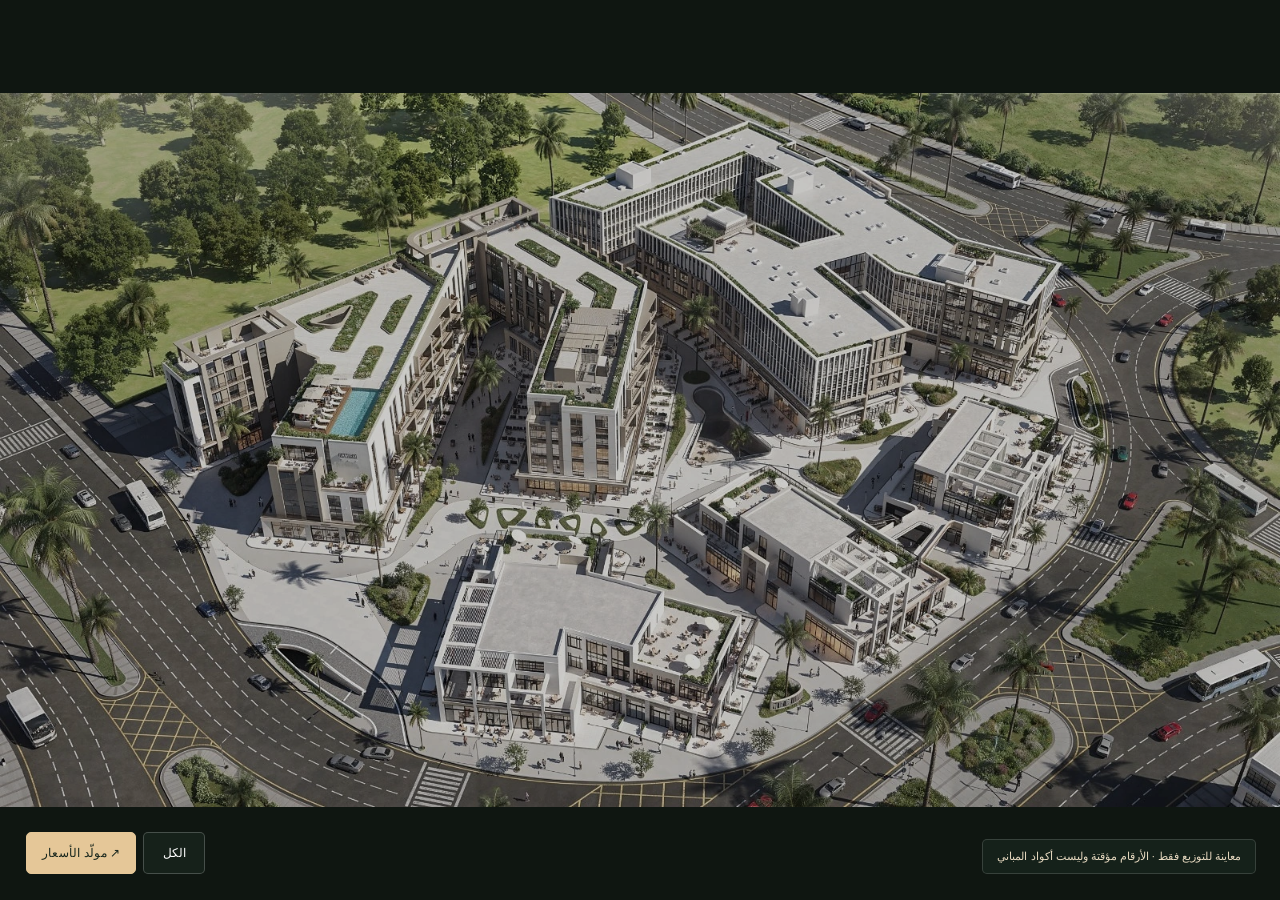
==== 1-masterplan-preview.html @ a73a1418 "Refactor rooftop pool interaction and animations" ====
<!doctype html><html data-outline-version="2" data-closeups-version="2" data-perspective-version="1" lang="ar" dir="rtl"><head><meta charset="utf-8"><meta name="viewport" content="width=device-width,initial-scale=1"><title>9NORTH | استكشف المشروع</title><link rel="stylesheet" href="2-fonts.css"><style>
*{box-sizing:border-box}body{margin:0;background:#191d19;color:#fff;font-family:'IBM Plex Sans Arabic',Tahoma,Arial,sans-serif}button,a{font:inherit}button{cursor:pointer}a{color:inherit;text-decoration:none}button:focus-visible,a:focus-visible{outline:3px solid #e5c798;outline-offset:4px}.top{height:48px;display:flex;align-items:center;justify-content:space-between;padding:0 22px;border-bottom:1px solid #ffffff20;background:#191d19}.brand{display:flex;align-items:center;gap:12px}.brand strong{font-family:Georgia,serif;font-size:20px;font-weight:400;letter-spacing:1.5px;direction:ltr}.brand small{color:#b8bcb0;font-size:9px;border-right:1px solid #ffffff30;padding-right:12px}.top a{border:1px solid #ffffff45;border-radius:4px;padding:7px 13px;font-size:11px}.layout{display:block;direction:ltr;height:100svh;min-height:560px}.scene{position:relative;overflow:hidden;display:flex;align-items:center;justify-content:center;background:#0f1611;min-width:0;height:100%}.viewport{width:100%;height:100%;overflow:auto;display:flex;align-items:center;scrollbar-width:thin}.canvas{position:relative;width:100%;flex-shrink:0;transition:width .25s}.canvas img{display:block;width:100%;height:auto;filter:brightness(.8) saturate(.8)}.canvas svg{position:absolute;inset:0;width:100%;height:100%;display:block;overflow:visible}.zone{vector-effect:non-scaling-stroke;stroke-linejoin:round}.zone{fill:#e5c79812;stroke:#ead4b0;stroke-width:1.5;cursor:pointer;transition:fill .3s ease,stroke .3s ease,filter .3s ease}.scene .canvas .zone:hover,.scene .canvas .zone.active{fill:#ffce7f3d;stroke:transparent;stroke-width:0;filter:drop-shadow(0 0 12px rgba(255,200,120,.95)) drop-shadow(0 0 32px rgba(255,180,90,.55))}.scene .canvas .zone:focus{fill:#ffce7f59;outline:none;stroke:#fff;stroke-width:2;filter:drop-shadow(0 0 12px rgba(255,200,120,.95))}@media(hover:none){.scene .canvas .zone:hover{fill:transparent;stroke:none;filter:none}.scene .canvas .zone:active{fill:#ffce7f59;stroke:transparent;filter:drop-shadow(0 0 12px rgba(255,200,120,.95)) drop-shadow(0 0 32px rgba(255,180,90,.55))}}.marker{position:absolute;transform:translate(-50%,-50%);width:31px;height:31px;border:1px solid #e1c296;border-radius:50%;background:#18221bee;color:#f6e4c8;box-shadow:0 4px 20px #0008;display:grid;place-items:center;font-family:Georgia,serif;font-size:17px;padding:0}.marker.active,.marker:hover{background:#e1c296;color:#17211a;transform:translate(-50%,-50%) scale(1.15)}.scene-top{position:absolute;top:22px;right:24px;direction:rtl;pointer-events:none;background:#18221ae6;padding:9px 14px;border:1px solid #ffffff25;border-radius:4px;font-size:11px;color:#efe2ca}.controls{position:absolute;bottom:26px;left:26px;display:flex;gap:7px;direction:ltr}.controls button{width:42px;height:42px;border:1px solid #ffffff35;background:#17231cec;color:#fff;border-radius:5px;font-size:20px}.controls button:last-child{width:62px;font-size:12px}.controls .quote-link{height:42px;display:inline-flex;align-items:center;padding:0 15px;border:1px solid #e5c798;background:#e5c798;color:#19271d;border-radius:5px;font-size:12px;letter-spacing:.2px}.scene-note{position:absolute;bottom:26px;right:24px;background:#17231ce6;border:1px solid #ffffff25;border-radius:5px;padding:10px 14px;font-size:11px;direction:rtl;color:#e7d9c0;max-width:55%}.side{direction:rtl;padding:34px 26px;overflow:auto;background:#f2ecdf;color:#27372b}.eyebrow{font-family:Georgia,serif;letter-spacing:2px;font-size:10px;color:#8b7655}.side h1{font-size:28px;font-weight:500;line-height:1.6;margin:10px 0 8px}.intro{font-size:13px;line-height:1.95;color:#61705f;margin:0 0 23px}.grid{display:grid;grid-template-columns:repeat(9,1fr);gap:4px;direction:ltr}.grid button{padding:8px 0;background:transparent;border:1px solid #c6c7b9;color:#4d5e4f;border-radius:3px;font-size:13px}.grid button.active{background:#293c2c;color:#fff;border-color:#293c2c}.detail{margin-top:23px;padding-top:22px;border-top:1px solid #cbd0c1}.detail h2{font-size:21px;font-weight:500;margin:0 0 12px}.badge{display:inline-flex;align-items:center;gap:7px;font-size:11px;color:#756044;padding:6px 9px;background:#e5dccb;border-radius:3px}.badge:before{content:'';width:6px;height:6px;border-radius:50%;background:#9a8668}.detail p{font-size:13px;color:#63715f;line-height:2;margin:16px 0}.empty{padding:18px 14px;border:1px dashed #b3b9a8;border-radius:4px;font-size:12px;line-height:1.9;color:#65745f}.return{display:block;text-align:center;background:#293c2c;color:#fff;padding:13px 12px;font-size:12px;border-radius:4px;margin-top:20px}.legend{border-top:1px solid #cbd0c1;margin-top:27px;padding-top:19px;font-size:10px;line-height:2;color:#78816f}.legend strong{display:block;color:#465542;font-weight:500;font-size:11px;margin-bottom:6px}.legend-row{display:flex;flex-wrap:wrap;gap:12px}.dot{width:6px;height:6px;border-radius:50%;display:inline-block;margin-left:4px}.green{background:#6a9975}.amber{background:#bc995b}.red{background:#b77565}.disclaimer{margin-top:13px;font-size:10px;color:#7b806f;line-height:1.9}.fade{animation:fade .25s ease}@keyframes fade{from{opacity:.4}to{opacity:1}}@media(min-width:1600px){.layout{grid-template-columns:minmax(0,1fr) 390px}.side{padding:40px}}@media(max-width:850px){.top{height:44px;padding:0 14px}.brand strong{font-size:17px}.brand small{display:none}.top a{font-size:10px;padding:6px 10px}.layout{height:100svh;min-height:0;display:block}.scene{height:100%;min-height:0}.side{padding:25px 22px}.side h1{font-size:24px}.intro{margin-bottom:17px}.scene-top{top:13px;right:13px;font-size:10px;padding:6px 9px}.scene-note{bottom:14px;right:13px;max-width:55%;font-size:9px;padding:7px 10px}.controls{bottom:14px;left:13px;gap:4px}.controls button{width:33px;height:35px;font-size:18px}.controls button:last-child{width:45px;font-size:10px}.controls .quote-link{height:35px;padding:0 11px;font-size:10px}.marker{width:24px;height:24px;font-size:14px}.zone{stroke-width:1.2}.grid{max-width:450px}.detail{margin-top:19px;padding-top:18px}.legend{margin-top:22px}}@media(prefers-reduced-motion:reduce){*{animation:none!important;transition:none!important}}
[hidden]{display:none!important}.canvas.is-closeup{transition:none}.canvas .closeup-image{filter:none;min-height:180px}.canvas.is-closeup svg,.canvas.is-closeup .marker,.canvas.is-closeup .master-image{display:none}.back-plan{position:absolute;top:22px;left:24px;padding:10px 15px;background:#f2ecdf;color:#27372b;border:1px solid #e1c296;border-radius:5px;font-size:12px;box-shadow:0 4px 20px #0004;z-index:2}.scene-top{max-width:48%}.scene-note{pointer-events:none}.canvas.is-loading .closeup-image{opacity:.25}.scene.is-closeup .scene-note{max-width:53%}@media(max-width:850px){.back-plan{top:13px;left:13px;font-size:10px;padding:8px 10px}.scene-top{max-width:45%}.canvas .closeup-image{min-height:0}}
.veil{position:absolute;inset:0;background:#0f1611;opacity:0;pointer-events:none;z-index:1}
.zone-tip{position:absolute;z-index:6;pointer-events:none;background:#17231ce6;border:1px solid #e5c79866;color:#f6e4c8;padding:7px 12px;border-radius:4px;font-size:12px;direction:ltr;letter-spacing:.4px;transform:translate(-50%,-135%);white-space:nowrap;font-family:Georgia,serif;box-shadow:0 4px 18px #0006}
.scene.is-flying .viewport{overflow:hidden}.scene.is-flying .canvas{transition:none;will-change:transform}.scene.is-flying .closeup-image{will-change:transform,opacity}.scene.is-flying .closeup-actions{visibility:hidden}
.scene.is-flying .controls,.scene.is-flying .back-plan{pointer-events:none;opacity:.55}

/* Keep hit areas interactive while leaving the aerial unobstructed. */
.canvas .marker{display:none}
.canvas .zone,.canvas .zone:hover,.canvas .zone.active,.canvas .zone:focus{fill:transparent;stroke:none;outline:none;pointer-events:all}
/* Building entrances: lazy video and inline playback. */
.entrance-button{position:absolute;bottom:27px;left:50%;transform:translateX(-50%);z-index:3;min-height:46px;padding:11px 28px;border:1px solid #e5c798;border-radius:5px;background:#e5c798;color:#19271d;font-family:Georgia,serif;font-size:17px;letter-spacing:.6px;box-shadow:0 5px 24px #0006}.entrance-button:hover{background:#f2dfbf}.entrance-player{position:absolute;inset:0;z-index:3;display:grid;place-items:center;background:#0f1611}.entrance-player video{display:block;width:100%;height:100%;object-fit:contain}.scene.is-playing .back-plan{z-index:5}.scene.is-playing .scene-top{z-index:4}.scene.is-playing .controls,.scene.is-playing .scene-note{display:none}@media(max-width:850px){.entrance-button{bottom:62px;padding:10px 25px;min-height:44px;font-size:16px}.scene.is-playing .scene-top{display:none}}
/* Full-view first-person walk: no blur, no player frame. */
.entrance-player{position:fixed;inset:0;z-index:100;background:#0f1611;overflow:hidden;display:block;isolation:isolate}.entrance-player video{position:absolute;inset:0;width:100%;height:100%;object-fit:cover;object-position:50% 54%;opacity:0;z-index:1}.walk-image{position:absolute;max-width:none;transform-origin:0 0;z-index:2;will-change:transform;filter:none}.walk-caption{position:absolute;bottom:max(32px,env(safe-area-inset-bottom));left:50%;transform:translateX(-50%);z-index:4;padding:10px 18px;border:1px solid #e5c79855;border-radius:30px;color:#f5ead6;background:#17231cb8;font-size:12px;direction:rtl;pointer-events:none}.walk-exit{position:absolute;top:max(20px,env(safe-area-inset-top));left:20px;z-index:5;background:#f2ecdfed;color:#27372b;border:1px solid #e1c296;border-radius:5px;padding:10px 15px;font-size:12px;min-height:44px}.walk-play{position:absolute;left:50%;top:50%;transform:translate(-50%,-50%);z-index:5;border:1px solid #e5c798;border-radius:6px;background:#e5c798;color:#19271d;padding:15px 25px}.scene.is-playing .back-plan{visibility:hidden}body.is-walking{overflow:hidden}@media(max-width:850px){.walk-exit{left:13px;top:max(13px,env(safe-area-inset-top));font-size:11px}.entrance-player video{object-position:50% 54%}.walk-caption{font-size:11px;white-space:nowrap}}
.scene.is-plaza .canvas{height:100%;transition:none}.scene.is-plaza .closeup-image{width:100%;height:100%;object-fit:contain;object-position:center}.scene.is-plaza .controls,.scene.is-plaza .scene-note{display:none}
/* Inventory button + paper overlay */
.inv-hover{position:absolute;z-index:6;transform:translate(-50%,0);padding:8px 18px;border:1px solid #e5c798;border-radius:5px;background:#e5c798;color:#19271d;font-family:Georgia,serif;font-size:15px;letter-spacing:.5px;box-shadow:0 5px 22px #0008;direction:ltr;white-space:nowrap}
.inv-hover:hover{background:#f2dfbf}
.closeup-actions{position:absolute;bottom:27px;left:50%;transform:translateX(-50%);z-index:3;display:flex;gap:10px;direction:ltr}
.closeup-actions .entrance-button{position:static;transform:none}
.inv-closeup{min-height:46px;padding:11px 24px;border:1px solid #e5c798;border-radius:5px;background:#17231ce6;color:#f6e4c8;font-family:Georgia,serif;font-size:17px;letter-spacing:.6px;box-shadow:0 5px 24px #0006}
.inv-closeup:hover{background:#22301f}
.scene.is-playing .closeup-actions{display:none}
/* Flat letterhead, palette drawn from the masterplan's stone, landscape and pool. */
.paper-veil{position:fixed;inset:0;z-index:120;background:#18201bcc;display:grid;place-items:center;padding:24px;overflow:auto;overscroll-behavior:contain}
.paper{position:relative;width:min(660px,100%);min-height:min(870px,calc(100svh - 48px));max-height:calc(100svh - 48px);overflow:auto;display:flex;flex-direction:column;background:#fafaf6;color:#30392f;border:1px solid #d9dcd1;border-radius:0;box-shadow:0 14px 50px #0006;padding:46px 44px 26px;direction:rtl;transform:none}
.paper-letterhead{display:flex;justify-content:space-between;align-items:center;gap:20px;padding-bottom:22px;border-bottom:1px solid #c8cec0;position:relative;margin-bottom:30px}
.paper-letterhead:after{content:'';position:absolute;bottom:-2px;right:0;width:32%;height:4px;background:#566648;border-left:24px solid #76a5a4}
.paper-brand{direction:ltr;font-family:Georgia,serif;font-size:34px;letter-spacing:2px;line-height:1.1;color:#3c4b35}
.paper-brand small{display:block;font-family:Arial,sans-serif;font-size:9px;letter-spacing:3.5px;margin-top:9px;color:#717c69}
.paper-eyebrow{font-size:11px;color:#697461;line-height:1.9}
.paper-eyebrow span{display:block;font-family:Arial,sans-serif;letter-spacing:1.7px;font-size:8px;direction:ltr;text-align:right;color:#7b8572}
.paper-heading{margin-bottom:22px}
.paper h2{font-size:26px;font-weight:500;color:#34452e;margin:0 0 4px;line-height:1.5}
.paper-sub{font-size:13px;color:#78806f;margin:0;line-height:1.8}
.paper table{width:100%;border-collapse:collapse;table-layout:fixed;font-size:13px}
.paper th{background:#4b5c40;color:#fff;font-weight:500;padding:12px 4px;font-size:12px;border-inline-end:1px solid #ffffff24}
.paper th:first-child{width:23%}.paper th:nth-child(3){width:24%}
.paper td{padding:12px 5px;border-bottom:1px solid #dfe3d7;color:#4a5543;text-align:center}
.paper-empty{position:relative;flex:1;min-height:260px;text-align:center;color:#7a8372;display:flex;flex-direction:column;align-items:center;justify-content:center;gap:8px;background:repeating-linear-gradient(to bottom,transparent 0,transparent 47px,#e7eade 47px,#e7eade 48px);border-bottom:1px solid #d6dccd;margin-bottom:36px}
.paper-empty span,.paper-empty small{background:#fafaf6;padding:2px 14px}.paper-empty span{font-size:14px;color:#68775e}.paper-empty small{font-size:12px;line-height:1.8}
.paper-footer{margin-top:auto;display:flex;align-items:center;justify-content:space-between;gap:16px;padding-top:15px;border-top:1px solid #c8cec0;position:relative;color:#7a8471;font-size:10px}
.paper-footer:before{content:'';position:absolute;top:-2px;left:0;width:26%;height:3px;background:#566648}
.paper-footer span:last-child{font-family:Arial,sans-serif;letter-spacing:2px;font-size:8px;direction:ltr}
.paper-close{position:absolute;top:8px;left:8px;width:36px;height:36px;border:0;background:transparent;color:#4b5c40;font-size:16px;z-index:2;border-radius:0}
.paper-close:hover{background:#e8ecdf}.paper-close:focus-visible{outline-color:#566648;outline-offset:-3px}
@media(max-width:850px){.closeup-actions{bottom:62px}.inv-closeup{padding:10px 20px;min-height:44px;font-size:16px}.inv-hover{font-size:13px;padding:7px 14px}}
@media(max-width:600px){.paper-veil{padding:16px}.paper{padding:48px 20px 22px;min-height:min(720px,calc(100svh - 32px));max-height:calc(100svh - 32px)}.paper-letterhead{margin-bottom:26px;padding-bottom:20px;gap:12px}.paper-brand{font-size:28px}.paper-brand small{font-size:8px;letter-spacing:2.5px}.paper-eyebrow{font-size:10px}.paper h2{font-size:24px}.paper-sub{font-size:12px}.paper-heading{margin-bottom:20px}.paper th{padding:11px 3px;font-size:10px;line-height:1.6}.paper-empty{min-height:230px;margin-bottom:28px}.paper-footer{font-size:9px}.paper-footer span:last-child{font-size:7px;letter-spacing:1.3px}}
@media(max-height:600px){.paper-veil{place-items:start center}.paper{min-height:640px;max-height:none}}

.fp-btn{position:absolute;z-index:4;transform:translate(-50%,-50%);display:flex;align-items:center;gap:6px;min-height:30px;padding:5px 12px;border:1px solid #e5c798;border-radius:999px;background:#17231cdd;color:#f6e4c8;font-size:12px;line-height:1;box-shadow:0 3px 14px #0007;white-space:nowrap}
.fp-btn:hover{background:#26382b}.canvas.is-closeup .fp-btn,.scene.is-flying .fp-btn{display:none}.fp-btn svg{width:15px;height:15px}
.plan-veil{position:absolute;inset:0;z-index:7;background:#0f1611;opacity:0}
.plan-card{position:absolute;z-index:8;background:#ece6da;border:1px solid #e5c798;box-shadow:0 10px 40px #0007;overflow:hidden;opacity:0}
.plan-card img{display:block;width:100%;height:100%;object-fit:contain}
.plan-close{position:absolute;top:13px;left:13px;z-index:9;padding:9px 13px;background:#f2ecdf;color:#27372b;border:1px solid #e1c296;border-radius:5px;font-size:12px;box-shadow:0 4px 20px #0004;cursor:pointer}
@media(max-width:850px){.fp-btn span{display:none}.fp-btn{width:30px;height:30px;min-height:0;padding:0;justify-content:center;border-radius:50%}}

/* Building side menu (desktop hover): fixed beside the building, same order every time */
#fpBtn8{display:none!important}@media(hover:hover){#invHover{visibility:hidden;pointer-events:none}#fpBtn8{display:none}.zone-tip{display:none!important}}
.bmenu{position:absolute;z-index:6;display:flex;flex-direction:column;gap:3px;padding:6px;min-width:138px;background:#17231cf2;border:1px solid #e5c798aa;border-radius:6px;box-shadow:0 6px 26px #000a;direction:ltr;font-family:Georgia,serif}
.bmenu:before{content:'';position:absolute;top:-8px;bottom:-8px;left:-16px;right:-16px;z-index:-1}
.bmenu button{display:block;width:100%;text-align:left;padding:8px 12px;border:0;border-radius:4px;background:transparent;color:#f6e4c8;font:inherit;font-size:14px;letter-spacing:.4px;white-space:nowrap}
.bmenu button:hover,.bmenu button:focus-visible{background:#e5c798;color:#19271d}
.bmenu .bm-use{font-size:11px;letter-spacing:1px;text-transform:uppercase;color:#e5c798;border-bottom:1px solid #e5c79855;border-radius:4px 4px 0 0;margin-bottom:2px}
.bmenu .bm-fp[aria-disabled=true]{opacity:.55}
.bmenu .bm-note{padding:2px 12px 4px;font:11px/1.5 'IBM Plex Sans Arabic',Tahoma,sans-serif;color:#cdbb9b;direction:rtl;text-align:right;white-space:nowrap}

.fm-sheet{position:fixed!important;left:50%!important;top:auto!important;bottom:140px;transform:translateX(-50%);z-index:30;min-width:210px;max-height:62vh;overflow:auto;direction:ltr}
.fm-sheet button{min-height:44px;font-size:16px}
@media(max-width:850px){.closeup-actions{gap:6px;flex-wrap:wrap;justify-content:center;width:calc(100% - 16px)}.closeup-actions .inv-closeup{padding:10px 14px}.closeup-actions .entrance-button{padding:10px 14px;font-size:16px}}

.pool-hot{position:absolute;z-index:3;left:27.7%;top:44.2%;width:6.2%;height:8.5%;transform:translate(-50%,-50%) rotate(-24deg);border:2px solid transparent;border-radius:50%;background:transparent;padding:0;cursor:pointer;transition:background .25s,border-color .25s,box-shadow .25s}
.pool-hot:hover,.pool-hot:focus-visible{background:#e5c79833;border-color:#e5c798cc;box-shadow:0 0 24px #e5c79877}
.canvas.is-closeup .pool-hot,.scene.is-flying .pool-hot{display:none}
.pool-veil{position:absolute;inset:0;z-index:9;background:#0f1611;opacity:0;overflow:hidden}
.pool-img{position:absolute;inset:0;width:100%;height:100%;object-fit:contain;opacity:0;will-change:transform,opacity}
.pool-back{position:absolute;top:13px;left:13px;z-index:10;padding:9px 13px;background:#f2ecdf;color:#27372b;border:1px solid #e1c296;border-radius:5px;font-size:12px;box-shadow:0 4px 20px #0004;cursor:pointer}
@media(max-width:850px){.pool-hot{width:9%;height:12%}}
</style></head><body><main class="layout"><section class="scene" aria-label="الماستر بلان التفاعلي"><div class="viewport" id="viewport"><div class="canvas" id="canvas"><img class="master-image" src="9-clarity-3-masterplan-render.webp" alt="رندر جوي لمشروع 9NORTH من نجدار"><img class="closeup-image" id="closeupImage" alt="" decoding="async" hidden><svg viewBox="0 0 1435 801" aria-label="مناطق مبدئية لتأكيد توزيع المباني"><polygon tabindex="0" role="button" aria-label="منطقة مبدئية 1" data-zone="1" class="zone" points="184,300 194,291 194,277 270,255 295,245 329,263 330,284 311,292 308,374 288,394 231,421 215,419 206,402 200,352"><title>منطقة 1 - ترقيم مبدئي</title></polygon><polygon tabindex="0" role="button" aria-label="منطقة مبدئية 2" data-zone="2" class="zone" points="296,245 455,181 454,164 474,146 572,116 602,136 600,145 535,167 529,193 524,249 511,302 491,349 472,398 451,463 434,507 302,497 301,457 303,416 310,389 331,322 329,283 330,263"><title>منطقة 2 - ترقيم مبدئي</title></polygon><polygon tabindex="0" role="button" aria-label="منطقة مبدئية 3" data-zone="3" class="zone" points="537,161 586,144 721,210 726,218 716,300 719,354 712,431 699,452 581,441 579,425 590,335 612,279 627,223 585,202 552,186 537,179"><title>منطقة 3 - ترقيم مبدئي</title></polygon><polygon tabindex="0" role="button" aria-label="منطقة مبدئية 4" data-zone="4" class="zone" points="617,115 838,31 891,50 893,87 855,98 850,124 838,130 835,88 682,149 683,186 619,158"><title>منطقة 4 - ترقيم مبدئي</title></polygon><polygon tabindex="0" role="button" aria-label="منطقة مبدئية 5" data-zone="5" class="zone" points="850,94 897,76 963,112 1069,169 1088,171 1187,192 1185,217 1172,251 1165,298 1141,333 1052,302 1047,273 1003,261 985,226 919,204 942,160 892,136 852,115"><title>منطقة 5 - ترقيم مبدئي</title></polygon><polygon tabindex="0" role="button" aria-label="منطقة مبدئية 6" data-zone="6" class="zone" points="714,149 793,121 838,137 846,157 882,170 916,158 942,160 919,193 975,236 1017,262 1021,279 1012,301 1010,350 997,368 924,388 895,377 895,357 854,326 809,291 767,260 735,239 717,223"><title>منطقة 6 - ترقيم مبدئي</title></polygon><polygon tabindex="0" role="button" aria-label="منطقة مبدئية 7" data-zone="7" class="zone" points="1074,341 1184,370 1187,394 1171,453 1162,475 1141,519 1066,500 1040,489 1038,479 991,466 992,440 1022,393"><title>منطقة 7 - ترقيم مبدئي</title></polygon><polygon tabindex="0" role="button" aria-label="منطقة مبدئية 8" data-zone="8" class="zone" points="754,469 854,422 959,478 972,495 1062,550 1065,577 1049,603 978,644 950,637 904,615 902,599 851,571 831,568 791,540 790,526 755,509"><title>منطقة 8 - ترقيم مبدئي</title></polygon><polygon tabindex="0" role="button" aria-label="منطقة مبدئية 9" data-zone="9" class="zone" points="524,503 556,489 580,491 600,500 653,502 676,516 674,539 741,556 744,574 834,584 842,596 813,699 799,725 752,716 645,685 642,714 556,714 493,701 486,677 489,639 501,577"><title>منطقة 9 - ترقيم مبدئي</title></polygon><polygon tabindex="0" role="button" aria-label="الساحة المنخفضة" data-zone="10" class="zone plaza-zone" points="783,331 796,330 809,335 817,345 817,357 823,370 839,384 857,399 859,405 847,410 828,415 809,418 787,413 774,406 778,394 785,379 787,368 786,360 780,352 776,343 778,336"></polygon></svg><button class="marker" style="left:17.56098%;top:41.57303%" data-zone="1" aria-label="افتح المنطقة المبدئية 1">1</button><button class="marker" style="left:29.40767%;top:35.33084%" data-zone="2" aria-label="افتح المنطقة المبدئية 2">2</button><button class="marker" style="left:46.06272%;top:37.95256%" data-zone="3" aria-label="افتح المنطقة المبدئية 3">3</button><button class="marker" style="left:51.63763%;top:13.10861%" data-zone="4" aria-label="افتح المنطقة المبدئية 4">4</button><button class="marker" style="left:75.19164%;top:28.83895%" data-zone="5" aria-label="افتح المنطقة المبدئية 5">5</button><button class="marker" style="left:62.57840%;top:33.70787%" data-zone="6" aria-label="افتح المنطقة المبدئية 6">6</button><button class="marker" style="left:76.58537%;top:52.55930%" data-zone="7" aria-label="افتح المنطقة المبدئية 7">7</button><button class="marker" style="left:62.99652%;top:65.91760%" data-zone="8" aria-label="افتح المنطقة المبدئية 8">8</button><button class="marker" style="left:43.97213%;top:76.02996%" data-zone="9" aria-label="افتح المنطقة المبدئية 9">9</button></div></div><div class="closeup-actions" id="closeupActions"><button class="inv-closeup" id="invCloseup" hidden>Inventory</button><button class="inv-closeup" id="fpCloseup" hidden>Floor Plan</button><button class="entrance-button" id="entranceButton" aria-label="Entrance - ادخل مبنى 6" hidden>Entrance ↗</button></div><div class="entrance-player" id="entrancePlayer" hidden><img class="walk-image" id="walkImage" alt=""><div class="walk-caption" id="walkCaption" role="status"></div><button class="walk-exit" id="walkExit">رجوع للماستر بلان ←</button><button class="walk-play" id="walkPlay" hidden>متابعة الدخول ▶</button><video id="entranceVideo" playsinline webkit-playsinline preload="none" aria-label="جولة داخل مبنى 6"></video></div><div class="veil" id="veil"></div><div class="zone-tip" id="zoneTip" hidden></div><button class="back-plan" id="backPlan" hidden>رجوع للماستر بلان ←</button><div class="controls"><a class="quote-link" href="./?v=5">مولّد الأسعار ↗</a><button id="reset" aria-label="عرض كامل المخطط">الكل</button></div><div class="scene-note" id="sceneNote" role="status">معاينة للتوزيع فقط · الأرقام مؤقتة وليست أكواد المباني</div><button class="inv-hover" id="invHover" hidden>Inventory</button></section></main><div class="paper-veil" id="paperVeil" hidden>
<div class="paper" role="dialog" aria-modal="true" aria-label="Inventory - وحدات المبنى">
<button class="paper-close" id="paperClose" aria-label="اقفل">✕</button>
<header class="paper-letterhead"><div class="paper-eyebrow">قائمة الوحدات المتاحة<span>BUILDING INVENTORY</span></div><div class="paper-brand">9NORTH<small>PROJECT INVENTORY</small></div></header>
<div class="paper-heading"><h2 id="paperTitle">مبنى</h2><p class="paper-sub" id="paperSub"></p></div>
<table><thead><tr><th>كود الوحدة</th><th>النوع</th><th>المساحة (م²)</th><th>الدور</th><th>الحالة</th></tr></thead><tbody id="paperRows"></tbody></table>
<div class="paper-empty"><span>مساحة قائمة الوحدات</span><small>سيتم إضافة بيانات الوحدات لاحقًا</small></div>
<footer class="paper-footer"><span>9NORTH · قائمة خاصة بالمبنى</span><span>AVAILABLE UNITS</span></footer>
</div>
</div>
<script>
let zoom=1,selectedZone=null,flying=false;
const canvas=document.getElementById('canvas'), closeup=document.getElementById('closeupImage'), backPlan=document.getElementById('backPlan'), scene=document.querySelector('.scene'), note=document.getElementById('sceneNote'), veil=document.getElementById('veil'), viewport=document.getElementById('viewport');
const entranceButton=document.getElementById('entranceButton'), entrancePlayer=document.getElementById('entrancePlayer'), entranceVideo=document.getElementById('entranceVideo');
const walkImage=document.getElementById('walkImage'),walkCaption=document.getElementById('walkCaption'),walkPlay=document.getElementById('walkPlay');
let entranceRun=0,walkAnimation=null,walkDone=false,videoReady=false,videoRevealed=false;
const SHARED_ENTRANCE='5-building-1-2-3-entrance.mp4';
const ENTRANCES={1:{src:SHARED_ENTRANCE,x:.38,y:.82},2:{src:SHARED_ENTRANCE,x:.38,y:.82},3:{src:SHARED_ENTRANCE,x:.65,y:.81},5:{src:'1-1-19-building-5-entrance.mp4',x:.58,y:.78},6:{src:'1-18-building-6-entrance.mp4',x:.53,y:.81},8:{src:'3-building-8-entrance.mp4',x:.38,y:.81},9:{src:'4-building-9-entrance.mp4',x:.44,y:.81}};
function syncEntrance(){entranceButton.setAttribute('aria-label','Entrance - ادخل مبنى '+selectedZone);entranceButton.hidden=!(ENTRANCES[selectedZone]&&!flying&&!canvas.classList.contains('is-loading')&&!scene.classList.contains('is-playing'))}
function stopEntrance(){entranceRun++;walkDone=false;videoReady=false;videoRevealed=false;if(walkAnimation){walkAnimation.cancel();walkAnimation=null}entrancePlayer.getAnimations({subtree:true}).forEach(a=>a.cancel());entranceVideo.pause();entranceVideo.onplaying=null;entrancePlayer.hidden=true;walkImage.hidden=false;walkPlay.hidden=true;walkCaption.hidden=false;entranceVideo.style.opacity='0';scene.classList.remove('is-playing');document.body.classList.remove('is-walking');entranceButton.hidden=true;if(entranceVideo.hasAttribute('src')){entranceVideo.removeAttribute('src');entranceVideo.load()}}
async function revealEntrance(run){
 if(run!==entranceRun||!walkDone||!videoReady||videoRevealed)return;
 videoRevealed=true;walkCaption.hidden=true;walkPlay.hidden=true;
 try{entranceVideo.currentTime=0}catch(e){}
 entranceVideo.style.opacity='1';
 const fade=walkImage.animate([{opacity:1},{opacity:0}],{duration:reducedMotion()?0:340,easing:'ease-out',fill:'forwards'});
 const appear=entranceVideo.animate([{transform:'scale(1.06)'},{transform:'scale(1)'}],{duration:reducedMotion()?0:750,easing:'cubic-bezier(.16,.84,.3,1)',fill:'backwards'});
 try{await entranceVideo.play()}catch(e){if(run===entranceRun){walkPlay.hidden=false;walkCaption.hidden=false;walkCaption.textContent='اضغط للمتابعة إلى المدخل';}}
 try{await fade.finished}catch(e){}
 if(run!==entranceRun)return;
 walkImage.hidden=true;fade.cancel();appear.finished.then(()=>appear.cancel()).catch(()=>{});
}
entranceButton.addEventListener('click',async()=>{
 const entrance=ENTRANCES[selectedZone];
 if(!entrance||flying||scene.classList.contains('is-playing'))return;
 entranceVideo.setAttribute('aria-label','جولة داخل مبنى '+selectedZone);
 setZoom(fitZoom());centerView();
 const rect=closeup.getBoundingClientRect(),W=window.innerWidth,H=window.innerHeight,run=++entranceRun;
 walkDone=false;videoReady=false;videoRevealed=false;walkImage.hidden=false;walkPlay.hidden=true;walkCaption.hidden=true;
 walkImage.src=closeup.currentSrc||closeup.src;
 walkImage.style.width=rect.width+'px';walkImage.style.height=rect.height+'px';walkImage.style.left='0';walkImage.style.top='0';
 entranceButton.hidden=true;entrancePlayer.hidden=false;scene.classList.add('is-playing');document.body.classList.add('is-walking');
 // Fast punch-in toward the entrance: one short ease-out zoom, no fake walk.
 const s=Math.max(Math.max(W/rect.width,H/rect.height)*2.05,H*.5/(rect.height*.19)),targetX=W*.5-rect.width*entrance.x*s,targetY=H*.54-rect.height*entrance.y*s;
 walkAnimation=walkImage.animate([
  {transform:`translate(${rect.left}px,${rect.top}px) scale(1)`,offset:0},
  {transform:`translate(${rect.left+(targetX-rect.left)*.62}px,${rect.top+(targetY-rect.top)*.62}px) scale(${1+(s-1)*.62})`,offset:.62},
  {transform:`translate(${targetX}px,${targetY}px) scale(${s})`,offset:1}
 ],{duration:reducedMotion()?0:520,easing:'cubic-bezier(.25,.7,.25,1)',fill:'forwards'});
 // Play within the tap gesture to keep mobile playback permission, hold the first frame, then crossfade at the zoom's peak.
 entranceVideo.onplaying=()=>{if(run!==entranceRun)return;if(!videoRevealed){entranceVideo.pause();videoReady=true;revealEntrance(run)}};
 if(entranceVideo.getAttribute('src')!==entrance.src){entranceVideo.preload='auto';entranceVideo.src=entrance.src}
 const start=entranceVideo.play();if(start)start.catch(()=>{if(run!==entranceRun)return;walkPlay.hidden=false;walkCaption.hidden=false;walkCaption.textContent='اضغط للمتابعة إلى المدخل';});
 try{await walkAnimation.finished}catch(e){return}
 if(run!==entranceRun)return;
 // If the clip is still late, keep a slow creep so the frame never stalls or cuts to black.
 if(!videoReady&&walkPlay.hidden){
  walkCaption.hidden=false;walkCaption.textContent='جاري تجهيز المشهد…';
  walkAnimation=walkImage.animate([{transform:`translate(${targetX}px,${targetY}px) scale(${s})`},{transform:`translate(${targetX}px,${targetY}px) scale(${s*1.07})`}],{duration:1600,easing:'ease-out',fill:'forwards'});
 }
 walkDone=true;
 revealEntrance(run);
});
walkPlay.addEventListener('click',()=>{const run=entranceRun;entranceVideo.play().then(()=>{videoReady=true;walkPlay.hidden=true;revealEntrance(run)}).catch(()=>{walkPlay.hidden=false})});
document.getElementById('walkExit').onclick=()=>cinematicToMaster();
entranceVideo.addEventListener('ended',()=>{stopEntrance();cinematicToMaster()});
entranceVideo.addEventListener('error',()=>{if(!entranceVideo.hasAttribute('src'))return;stopEntrance();note.textContent='الفيديو لم يتحمل. اضغط Entrance للمحاولة مرة تانية.';syncEntrance()});
const defaultNote='معاينة للتوزيع فقط · الأرقام مؤقتة وليست أكواد المباني';
const MARKER_POS={1:[17.56,41.57],2:[29.41,35.33],3:[46.06,37.95],4:[51.64,13.11],5:[75.19,28.84],6:[62.58,33.71],7:[76.59,52.56],8:[63,65.92],9:[43.97,76.03],10:[57,46]};
const reducedMotion=()=>window.matchMedia('(prefers-reduced-motion: reduce)').matches;
// Perspective is a brief 2.5D move between still renders, not a 3D model.
function perspectivePose(pos,amount,landing=false){
 const mobile=window.matchMedia('(max-width:850px)').matches;
 const depth=mobile?900:1500,turn=Math.max(-8,Math.min(8,(50-pos[0])*.24))*(mobile?.75:1);
 if(landing)return `perspective(${depth}px) translateY(${amount*2}%) rotateX(${-amount*9}deg) rotateY(${-turn*amount*.55}deg) scale(${1+amount*.08})`;
 return `perspective(${depth}px) translate(${(50-pos[0])*amount}%, ${(50-pos[1])*amount}%) rotateX(${amount*(mobile?11:15)}deg) rotateY(${turn*amount}deg) scale(${1+amount*1.25})`;
}
const QUALITY_CLOSEUPS={1:'1-clarity-10-building-1-2.webp',2:'1-clarity-10-building-1-2.webp',3:'2-clarity-11-building-3.webp',4:'3-clarity-12-building-4.webp',5:'4-clarity-13-building-5.webp',6:'5-clarity-14-building-6.webp',7:'6-clarity-15-building-7.webp',8:'7-clarity-16-building-8.webp',9:'8-clarity-17-building-9.webp',10:'10-clarity-sunken-plaza.webp'};
function closeupSrc(n){return QUALITY_CLOSEUPS[n]}
function clearSelection(){document.querySelectorAll('[data-zone]').forEach(el=>{el.classList.remove('active');if(el.tagName==='BUTTON')el.setAttribute('aria-pressed','false')})}
const ZONE_LABELS={1:'Branded Apartments',2:'Branded Apartments',3:'Branded Apartments',4:'Admin & Clinic',5:'Clinic',6:'Admin',7:'Commercial',8:'Commercial',9:'Commercial',10:'Sky Light'};
const zoneTip=document.getElementById('zoneTip');
if(window.matchMedia('(hover: hover)').matches){document.querySelectorAll('.zone').forEach(z=>{const show=e=>{if(canvas.classList.contains('is-closeup')||flying){zoneTip.hidden=true;return}const r=scene.getBoundingClientRect();zoneTip.textContent=ZONE_LABELS[z.dataset.zone]||'';if(!zoneTip.textContent){zoneTip.hidden=true;return}zoneTip.style.left=(e.clientX-r.left)+'px';zoneTip.style.top=(e.clientY-r.top)+'px';zoneTip.hidden=false};z.addEventListener('mousemove',show);z.addEventListener('mouseleave',()=>{zoneTip.hidden=true})});}
function selectZone(n){
 n=Number(n);if(!Number.isInteger(n)||n<1||n>10)return;stopEntrance();selectedZone=n;scene.classList.toggle('is-plaza',n===10);zoneTip.hidden=true;
 document.querySelectorAll('[data-zone]').forEach(el=>{const selected=el.dataset.zone===String(n);el.classList.toggle('active',selected);if(el.tagName==='BUTTON')el.setAttribute('aria-pressed',String(selected))});
 canvas.classList.add('is-closeup','is-loading');scene.classList.add('is-closeup');closeup.hidden=false;backPlan.hidden=false;closeup.alt=n===10?'الساحة المنخفضة والشلال':'الصورة المقربة للمبنى '+n;
 
 note.textContent='جاري تحميل الصورة المقربة…';
 closeup.src=closeupSrc(n);
 setZoom(fitZoom());centerView();
 if(closeup.complete&&closeup.naturalWidth)showImageReady();
 syncEntrance();syncInvCloseup();invHover.hidden=true;
 if(window.matchMedia('(max-width:850px)').matches)scene.scrollIntoView({behavior:'smooth',block:'start'});
}
function preloadEntrance(){const e=ENTRANCES[selectedZone];if(!e||scene.classList.contains('is-playing'))return;if(entranceVideo.getAttribute('src')!==e.src){entranceVideo.preload='auto';entranceVideo.src=e.src;entranceVideo.load()}}
function showImageReady(){if(selectedZone===null||closeup.hidden)return;setZoom(zoom);canvas.classList.remove('is-loading');note.textContent='المبنى '+selectedZone+' · صورة مقربة · الترقيم مبدئي';syncEntrance();preloadEntrance()}
closeup.addEventListener('load',showImageReady);
closeup.addEventListener('error',()=>{canvas.classList.remove('is-loading');note.textContent='الصورة لم تتحمل. اختار رقم المبنى للمحاولة مرة تانية.'});
function showMasterplan(){stopEntrance();selectedZone=null;scene.classList.remove('is-plaza');canvas.style.height='';canvas.classList.remove('is-closeup','is-loading');scene.classList.remove('is-closeup');closeup.hidden=true;backPlan.hidden=true;clearSelection();note.textContent=defaultNote;setZoom(fitZoom());centerView();syncInvCloseup()}
async function cinematicToZone(n){
 n=Number(n);if(!Number.isInteger(n)||n<1||n>10||flying)return;
 if(selectedZone===n&&canvas.classList.contains('is-closeup'))return;
 if(reducedMotion()){selectZone(n);return}
 const fromMaster=!canvas.classList.contains('is-closeup'),pos=MARKER_POS[n];
 stopEntrance();zoneTip.hidden=true;invHover.hidden=true;
 flying=true;scene.classList.add('is-flying');
 // Decode the destination first so a slow connection never creates a blank landing.
 const pre=new Image();pre.src=closeupSrc(n);
 if(!pre.complete){note.textContent='جاري تجهيز صورة المبنى…';try{await pre.decode()}catch(e){}}
 try{
  if(fromMaster){
   setZoom(fitZoom());centerView();
   canvas.style.transformOrigin=pos[0]+'% '+pos[1]+'%';
   const dive=canvas.animate([{transform:perspectivePose(pos,0)},{transform:perspectivePose(pos,.38),offset:.5},{transform:perspectivePose(pos,1)}],{duration:420,easing:'cubic-bezier(.4,0,.3,1)',fill:'forwards'});
   const shade=veil.animate([{opacity:0},{opacity:0,offset:.35},{opacity:.78}],{duration:420,easing:'ease-in',fill:'forwards'});
   await dive.finished;dive.cancel();shade.cancel();canvas.style.transformOrigin='';
  }else{
   const shade=veil.animate([{opacity:0},{opacity:.78}],{duration:140,fill:'forwards'});
   await shade.finished;shade.cancel();
  }
  selectZone(n);
  const landing=closeup.animate([{transform:perspectivePose(pos,1,true),opacity:.55},{transform:perspectivePose(pos,0,true),opacity:1}],{duration:280,easing:'cubic-bezier(.16,.84,.3,1)',fill:'backwards'});
  veil.animate([{opacity:.78},{opacity:0}],{duration:220,easing:'ease-out',fill:'forwards'});
  await landing.finished;
 }catch(e){}finally{
  canvas.getAnimations().forEach(a=>a.cancel());closeup.getAnimations().forEach(a=>a.cancel());veil.getAnimations().forEach(a=>a.cancel());
  canvas.style.transformOrigin='';flying=false;scene.classList.remove('is-flying');syncEntrance();syncInvCloseup();
 }
}
async function cinematicToMaster(){
 if(flying||selectedZone===null)return;
 stopEntrance();
 if(reducedMotion()){showMasterplan();return}
 const pos=MARKER_POS[selectedZone];
 flying=true;scene.classList.add('is-flying');
 note.textContent='بنرجع للماستر بلان…';
 try{
  const rise=closeup.animate([{transform:perspectivePose(pos,0,true),opacity:1},{transform:perspectivePose(pos,.8,true),opacity:.55}],{duration:220,easing:'ease-in',fill:'forwards'});
  const shade=veil.animate([{opacity:0},{opacity:.78}],{duration:220,easing:'ease-in',fill:'forwards'});
  await rise.finished;rise.cancel();shade.cancel();showMasterplan();
  canvas.style.transformOrigin=pos[0]+'% '+pos[1]+'%';
  const ascend=canvas.animate([{transform:perspectivePose(pos,1)},{transform:perspectivePose(pos,0)}],{duration:380,easing:'cubic-bezier(.16,.84,.3,1)',fill:'backwards'});
  veil.animate([{opacity:.78},{opacity:0}],{duration:320,easing:'ease-out',fill:'forwards'});
  await ascend.finished;
 }catch(e){}finally{
  canvas.getAnimations().forEach(a=>a.cancel());closeup.getAnimations().forEach(a=>a.cancel());veil.getAnimations().forEach(a=>a.cancel());
  canvas.style.transformOrigin='';flying=false;scene.classList.remove('is-flying');syncEntrance();syncInvCloseup();
 }
}
backPlan.onclick=cinematicToMaster;
document.addEventListener('keydown',e=>{if(e.key==='Escape'&&!paperVeil.hidden){closePaper();return}if(e.key==='Escape'&&selectedZone){cinematicToMaster();document.querySelector('.zone').focus()}});
document.querySelectorAll('[data-zone]').forEach(el=>{el.addEventListener('click',()=>cinematicToZone(el.dataset.zone));if(el.tagName!=='BUTTON')el.addEventListener('keydown',e=>{if(e.key==='Enter'||e.key===' '){e.preventDefault();cinematicToZone(el.dataset.zone)}})});
function fitZoom(){const h=viewport.clientHeight,w=viewport.clientWidth;if(h<=w)return 1;const ratio=selectedZone&&closeup.naturalWidth?closeup.naturalWidth/closeup.naturalHeight:1600/893;const imgH=Math.min(w,h*ratio)/ratio;return Math.min(3,Math.max(1,h/imgH))}
function centerView(){viewport.scrollTo(Math.max(0,(viewport.scrollWidth-viewport.clientWidth)/2),Math.max(0,(viewport.scrollHeight-viewport.clientHeight)/2))}
function setZoom(z){if(selectedZone===10){zoom=1;canvas.style.width='100%';canvas.style.height='100%';canvas.style.margin='0';viewport.style.alignItems='center';return}canvas.style.height='';zoom=Math.max(1,Math.min(3,z));const base=selectedZone&&closeup.naturalWidth?Math.min(viewport.clientWidth,viewport.clientHeight*closeup.naturalWidth/closeup.naturalHeight):viewport.clientWidth;canvas.style.width=(base*zoom)+'px';canvas.style.margin=zoom===1?'auto':'0';viewport.style.alignItems=zoom>1?'flex-start':'center';}
document.getElementById('reset').onclick=()=>{setZoom(1);viewport.scrollTo(0,0)};setZoom(fitZoom());centerView();window.addEventListener('resize',()=>setZoom(zoom));

/* Inventory: hover button + paper overlay (concept only, no live unit data yet) */
const invHover=document.getElementById('invHover'),invCloseup=document.getElementById('invCloseup'),paperVeil=document.getElementById('paperVeil'),paperTitle=document.getElementById('paperTitle'),paperSub=document.getElementById('paperSub'),paperClose=document.getElementById('paperClose');
let invHoverZone=null,invHideTimer=null;
function invAvailable(n){return Number.isInteger(n)&&n>=1&&n<=9}
function positionInvHover(n){const p=MARKER_POS[n];if(!p)return;const cr=canvas.getBoundingClientRect(),sr=scene.getBoundingClientRect();const x=cr.left+cr.width*p[0]/100-sr.left,y=cr.top+cr.height*p[1]/100-sr.top;invHover.style.left=Math.min(Math.max(x,60),sr.width-60)+'px';invHover.style.top=Math.min(Math.max(y-17,8),sr.height-52)+'px'}
function showInvHover(n,x,y){if(typeof planOpen!=='undefined'&&planOpen)return;if(!invAvailable(n)||canvas.classList.contains('is-closeup')||flying||!paperVeil.hidden)return;clearTimeout(invHideTimer);if(invHover.hidden||invHoverZone!==n)positionInvHover(n);invHoverZone=n;invHover.hidden=false}
function hideInvHoverSoon(){clearTimeout(invHideTimer);invHideTimer=setTimeout(()=>{invHover.hidden=true;invHoverZone=null},280)}
if(window.matchMedia('(hover: hover)').matches){
 document.querySelectorAll('.zone').forEach(z=>{const zn=Number(z.dataset.zone);z.addEventListener('mouseenter',e=>showInvHover(zn,e.clientX,e.clientY));z.addEventListener('mousemove',e=>showInvHover(zn,e.clientX,e.clientY));z.addEventListener('mouseleave',hideInvHoverSoon)});
 document.querySelectorAll('.marker').forEach(m=>{m.addEventListener('mouseenter',()=>clearTimeout(invHideTimer));m.addEventListener('mouseleave',hideInvHoverSoon)});
 invHover.addEventListener('mouseenter',()=>clearTimeout(invHideTimer));
 invHover.addEventListener('mouseleave',hideInvHoverSoon);
}
function syncInvCloseup(){const show=invAvailable(selectedZone)&&!flying;invCloseup.hidden=!show}
function openPaper(n){if(!invAvailable(n))return;location.href='./?v=5&building='+encodeURIComponent(n);return;paperTitle.textContent='مبنى '+n;paperSub.textContent=(ZONE_LABELS[n]||'')+' · الوحدات المتاحة';paperVeil.hidden=false;invHover.hidden=true;paperClose.focus()}
function closePaper(){paperVeil.hidden=true}
invHover.addEventListener('click',()=>openPaper(invHoverZone));
invCloseup.addEventListener('click',()=>openPaper(selectedZone));
paperClose.addEventListener('click',closePaper);
paperVeil.addEventListener('click',e=>{if(e.target===paperVeil)closePaper()});


/* Building 8 floor plan: fixed button, plan grows from the building footprint over a dimmed aerial. */
let planOpen=false,planBusy=false;
const PLAN_SRC='1-plan-building-8.jpg',PLAN_RATIO=796/1280;
const planVeil=document.createElement('div');planVeil.className='plan-veil';planVeil.hidden=true;
const planCard=document.createElement('div');planCard.className='plan-card';planCard.hidden=true;
const planImg=document.createElement('img');planImg.alt='مسقط أفقي لمبنى 8';planImg.decoding='async';planCard.appendChild(planImg);
const planClose=document.createElement('button');planClose.type='button';planClose.className='plan-close';planClose.textContent='رجوع للماستر بلان ←';planClose.hidden=true;
scene.appendChild(planVeil);scene.appendChild(planCard);scene.appendChild(planClose);
(function(){const b=document.createElement('button');b.className='fp-btn';b.type='button';b.id='fpBtn8';b.setAttribute('aria-label','فلور بلان - مبنى 8');b.style.left=MARKER_POS[8][0]+'%';b.style.top='calc('+MARKER_POS[8][1]+'% + 36px)';
b.innerHTML='<svg viewBox="0 0 24 24" fill="none" stroke="currentColor" stroke-width="1.8" stroke-linejoin="round" aria-hidden="true"><path d="M12 3 3 8l9 5 9-5-9-5Z"/><path d="m3 12.5 9 5 9-5"/><path d="m3 17 9 5 9-5"/></svg><span>فلور بلان</span>';
b.addEventListener('click',e=>{e.stopPropagation();openPlan()});canvas.appendChild(b)})();
function planRects(){const sr=scene.getBoundingClientRect(),zr=document.querySelector('[data-zone="8"]').getBoundingClientRect();
 let x0=zr.left-sr.left,y0=zr.top-sr.top,w0=zr.width,h0=zr.height;
 x0=Math.max(0,Math.min(x0,sr.width-40));y0=Math.max(0,Math.min(y0,sr.height-40));w0=Math.max(40,Math.min(w0,sr.width-x0));h0=Math.max(40,Math.min(h0,sr.height-y0));
 const maxH=sr.height-70,maxW=sr.width-24;let W,H;if(maxW/PLAN_RATIO>maxH){H=maxH;W=H*PLAN_RATIO}else{W=maxW;H=W/PLAN_RATIO}
 return {from:{left:x0+'px',top:y0+'px',width:w0+'px',height:h0+'px'},to:{left:(sr.width-W)/2+'px',top:(sr.height-H)/2+10+'px',width:W+'px',height:H+'px'}}}
async function openPlan(){
 if(planOpen||planBusy||flying||canvas.classList.contains('is-closeup'))return;planBusy=true;
 zoneTip.hidden=true;invHover.hidden=true;planImg.src=PLAN_SRC;
 const r=planRects();planVeil.hidden=false;planCard.hidden=false;
 Object.assign(planCard.style,r.to);
 if(!reducedMotion()){
  const a=planVeil.animate([{opacity:0},{opacity:.6}],{duration:600,fill:'forwards'});
  const mid={left:parseFloat(r.from.left)+(parseFloat(r.from.width)-parseFloat(r.to.width)*.35)/2+'px',top:parseFloat(r.from.top)+(parseFloat(r.from.height)-parseFloat(r.to.height)*.35)/2+'px',width:parseFloat(r.to.width)*.35+'px',height:parseFloat(r.to.height)*.35+'px'};
  const c=planCard.animate([Object.assign({opacity:0},r.from),Object.assign({opacity:1,offset:.3},mid),Object.assign({opacity:1},r.to)],{duration:1000,delay:350,easing:'cubic-bezier(.2,.7,.2,1)',fill:'both'});
  try{await Promise.all([a.finished,c.finished])}catch(e){}
  a.commitStyles();c.commitStyles();a.cancel();c.cancel();
 }
 planVeil.style.opacity='.6';planCard.style.opacity='1';planClose.hidden=false;planOpen=true;planBusy=false;planClose.focus();
}
async function closePlan(){
 if(!planOpen||planBusy)return;planBusy=true;planClose.hidden=true;
 const r=planRects();
 if(!reducedMotion()){
  const c=planCard.animate([Object.assign({opacity:1},r.to),Object.assign({opacity:0},r.from)],{duration:550,easing:'cubic-bezier(.5,0,.8,.4)',fill:'forwards'});
  const a=planVeil.animate([{opacity:.6},{opacity:0}],{duration:550,fill:'forwards'});
  try{await Promise.all([a.finished,c.finished])}catch(e){}
  a.cancel();c.cancel();
 }
 planVeil.hidden=true;planCard.hidden=true;planVeil.style.opacity='0';planCard.style.opacity='0';planOpen=false;planBusy=false;
}
planClose.addEventListener('click',closePlan);planVeil.addEventListener('click',closePlan);
document.addEventListener('keydown',e=>{if(e.key==='Escape'&&planOpen)closePlan()});

/* Building side menu: Commercial / Inventory / Floor Plan, driven by the existing Inventory hover state. */
const bmenu=document.createElement('div');bmenu.className='bmenu';bmenu.hidden=true;bmenu.setAttribute('role','menu');
bmenu.innerHTML='<button type="button" class="bm-use" role="menuitem"></button><button type="button" class="bm-inv" role="menuitem">Inventory</button><button type="button" class="bm-fp" role="menuitem">Floor Plan</button><div class="bm-note" hidden>الفلور بلان مش متاح للمبنى ده لسه</div>';
scene.appendChild(bmenu);
const bmUse=bmenu.querySelector('.bm-use'),bmInv=bmenu.querySelector('.bm-inv'),bmFp=bmenu.querySelector('.bm-fp'),bmNote=bmenu.querySelector('.bm-note');
let bmZone=null;
function placeBmenu(n){const z=document.querySelector('.zone[data-zone="'+n+'"]');if(!z)return;const sr=scene.getBoundingClientRect(),zr=z.getBoundingClientRect();const mw=bmenu.offsetWidth,mh=bmenu.offsetHeight;
 let x=zr.right-sr.left+10;if(x+mw>sr.width-8)x=zr.left-sr.left-mw-10;x=Math.max(8,Math.min(x,sr.width-mw-8));
 let y=zr.top-sr.top+zr.height/2-mh/2;y=Math.max(8,Math.min(y,sr.height-mh-8));bmenu.style.left=x+'px';bmenu.style.top=y+'px'}
new MutationObserver(()=>{if(invHover.hidden||!invHoverZone){bmenu.hidden=true;return}
 if(bmenu.hidden||bmZone!==invHoverZone){bmZone=invHoverZone;bmUse.textContent=ZONE_LABELS[bmZone]||'';bmNote.hidden=true;bmFp.setAttribute('aria-disabled',bmZone===8?'false':'true');bmenu.hidden=false;placeBmenu(bmZone)}
}).observe(invHover,{attributes:true,attributeFilter:['hidden','style']});
bmenu.addEventListener('mouseenter',()=>clearTimeout(invHideTimer));
bmenu.addEventListener('mouseleave',hideInvHoverSoon);
bmUse.addEventListener('click',()=>{const n=bmZone;bmenu.hidden=true;invHover.hidden=true;if(n)cinematicToZone(n)});
bmInv.addEventListener('click',()=>{if(bmZone)openPaper(bmZone);bmenu.hidden=true});
/* Floor Plan side list: floors by building category. Only building 8 has a supplied plan (its floor is not established yet). */
const FLOOR_CATS={commercial:{ar:'التجاري',floors:['Ground','First','Roof']},hotel:{ar:'الفندقي',floors:['Ground','First','Second','Third','Fourth']},office:{ar:'المكاتب والعيادات',floors:['Ground','First','Second','Third','Fourth']}};
const ZONE_CAT={1:'hotel',2:'hotel',3:'hotel',4:'office',5:'office',6:'office',7:'commercial',8:'commercial',9:'commercial'};
const FLOOR_PLANS={8:{Ground:true}}; /* {building:{FloorName:true}} filled only when a real plan is supplied for that floor */
const UNASSIGNED_PLAN={}; /* building 8 plan supplied, floor not yet identified */
const fmenu=document.createElement('div');fmenu.className='bmenu fmenu';fmenu.hidden=true;scene.appendChild(fmenu);
function buildFmenu(n){const c=FLOOR_CATS[ZONE_CAT[n]];if(!c)return false;fmenu.innerHTML='';
 const h=document.createElement('div');h.className='bm-use fm-head';h.textContent=c.ar;h.style.direction='rtl';fmenu.appendChild(h);
 if(UNASSIGNED_PLAN[n]){const b=document.createElement('button');b.type='button';b.className='fm-unassigned';b.textContent='المسقط المرسل (الدور غير محدد)';b.style.cssText='direction:rtl;font-family:inherit;font-size:12px';b.addEventListener('click',()=>{bmenu.hidden=true;fmenu.hidden=true;invHover.hidden=true;openPlan()});fmenu.appendChild(b)}
 c.floors.forEach(f=>{const b=document.createElement('button');b.type='button';b.textContent=f;const has=FLOOR_PLANS[n]&&FLOOR_PLANS[n][f];b.setAttribute('aria-disabled',has?'false':'true');if(!has)b.style.opacity='.55';
  b.addEventListener('click',()=>{if(has){bmenu.hidden=true;fmenu.hidden=true;invHover.hidden=true;openPlan()}else{fmNote.hidden=false}});fmenu.appendChild(b)});
 const note=document.createElement('div');note.className='bm-note';note.hidden=true;note.textContent='المسقط ده مش متاح لسه';fmenu.appendChild(note);fmNote=note;return true}
let fmNote={hidden:true};
function placeFmenu(){const sr=scene.getBoundingClientRect(),br=bmenu.getBoundingClientRect(),fr=bmFp.getBoundingClientRect();const mw=fmenu.offsetWidth,mh=fmenu.offsetHeight;const zr=document.querySelector('.zone[data-zone="'+bmZone+'"]').getBoundingClientRect();
 const bmRight=br.left>=zr.left+zr.width/2;let x=bmRight?br.right-sr.left+8:br.left-sr.left-mw-8;if(x<8||x+mw>sr.width-8){x=bmRight?br.left-sr.left-mw-8:br.right-sr.left+8}x=Math.max(8,Math.min(x,sr.width-mw-8));
 let y=fr.top-sr.top-6;y=Math.max(8,Math.min(y,sr.height-mh-8));fmenu.style.left=x+'px';fmenu.style.top=y+'px'}
bmFp.addEventListener('click',()=>{if(fmenu.hidden||fmenu.dataset.z!=String(bmZone)){if(buildFmenu(bmZone)){fmenu.dataset.z=bmZone;fmenu.hidden=false;placeFmenu()}}else{fmenu.hidden=true}bmNote.hidden=true});
new MutationObserver(()=>{if(bmenu.hidden)fmenu.hidden=true}).observe(bmenu,{attributes:true,attributeFilter:['hidden']});
fmenu.addEventListener('mouseenter',()=>clearTimeout(invHideTimer));fmenu.addEventListener('mouseleave',hideInvHoverSoon);
bmenu.addEventListener('mouseenter',()=>{});


/* Touch flow: Floor Plan button in the close-up (and on building 8 icon) opens the same category floor list as a bottom sheet. */
const fpCloseup=document.getElementById('fpCloseup');
function mirrorFp(){fpCloseup.hidden=invCloseup.hidden}
new MutationObserver(mirrorFp).observe(invCloseup,{attributes:true,attributeFilter:['hidden']});mirrorFp();
function openFloorSheet(n){bmZone=n;if(!buildFmenu(n))return;fmenu.classList.add('fm-sheet');fmenu.dataset.z=n;fmenu.style.left='';fmenu.style.top='';fmenu.hidden=false}
function closeFloorSheet(){if(fmenu.classList.contains('fm-sheet')){fmenu.hidden=true;fmenu.classList.remove('fm-sheet')}}
bmFp.addEventListener('click',()=>fmenu.classList.remove('fm-sheet'),true);
fpCloseup.addEventListener('click',e=>{e.stopPropagation();if(!fmenu.hidden&&fmenu.classList.contains('fm-sheet')){closeFloorSheet()}else openFloorSheet(selectedZone)});
(function(){const old=document.getElementById('fpBtn8');if(!old)return;const nb=old.cloneNode(true);old.replaceWith(nb);nb.addEventListener('click',e=>{e.stopPropagation();if(!fmenu.hidden&&fmenu.classList.contains('fm-sheet')){closeFloorSheet()}else openFloorSheet(8)})})();
document.addEventListener('click',e=>{if(fmenu.classList.contains('fm-sheet')&&!fmenu.hidden&&!fmenu.contains(e.target)&&e.target!==fpCloseup&&!e.target.closest('#fpBtn8'))closeFloorSheet()});
/* floor choice with a real plan: leave close-up first, then open the reveal */
const _openPlan=openPlan;
openPlan=async function(){closeFloorSheet();if(canvas.classList.contains('is-closeup')&&!flying){showMasterplan()}return _openPlan()};

/* Rooftop pool above the hotel: same reveal as the Floor Plan (card grows from the pool to centre, dim veil, back button). */
const POOL_SRC='1-rooftop-pool.jpg',POOL_RATIO=1194/1600;
let poolOpen=false,poolBusy=false;
const poolVeil=document.createElement('div');poolVeil.className='plan-veil';poolVeil.hidden=true;
const poolCard=document.createElement('div');poolCard.className='plan-card';poolCard.hidden=true;
const poolImg=document.createElement('img');poolImg.alt='حمام السباحة أعلى الفندق';poolImg.decoding='async';poolCard.appendChild(poolImg);
const poolBack=document.createElement('button');poolBack.type='button';poolBack.className='plan-close';poolBack.textContent='رجوع للماستر بلان ←';poolBack.hidden=true;
scene.appendChild(poolVeil);scene.appendChild(poolCard);scene.appendChild(poolBack);
const poolHot=document.createElement('button');poolHot.type='button';poolHot.className='pool-hot';poolHot.setAttribute('aria-label','حمام السباحة أعلى الفندق');canvas.appendChild(poolHot);
poolHot.addEventListener('mouseenter',()=>clearTimeout(invHideTimer));poolHot.addEventListener('mouseleave',hideInvHoverSoon);
function poolRects(){const sr=scene.getBoundingClientRect(),zr=poolHot.getBoundingClientRect();
 let w0=Math.max(40,zr.width),h0=Math.max(40,zr.height),x0=zr.left-sr.left,y0=zr.top-sr.top;
 const maxH=sr.height-70,maxW=sr.width-24;let W,H;if(maxW/POOL_RATIO>maxH){H=maxH;W=H*POOL_RATIO}else{W=maxW;H=W/POOL_RATIO}
 return {from:{left:x0+'px',top:y0+'px',width:w0+'px',height:h0+'px'},to:{left:(sr.width-W)/2+'px',top:(sr.height-H)/2+10+'px',width:W+'px',height:H+'px'}}}
async function openPool(){
 if(poolOpen||poolBusy||flying||planOpen||canvas.classList.contains('is-closeup')||!paperVeil.hidden)return;poolBusy=true;
 zoneTip.hidden=true;invHover.hidden=true;bmenu.hidden=true;fmenu.hidden=true;
 if(!poolImg.src||!poolImg.src.endsWith(POOL_SRC))poolImg.src=POOL_SRC;
 const r=poolRects();poolVeil.hidden=false;poolCard.hidden=false;
 Object.assign(poolCard.style,r.to);
 if(!reducedMotion()){
  const a=poolVeil.animate([{opacity:0},{opacity:.6}],{duration:600,fill:'forwards'});
  const mid={left:parseFloat(r.from.left)+(parseFloat(r.from.width)-parseFloat(r.to.width)*.35)/2+'px',top:parseFloat(r.from.top)+(parseFloat(r.from.height)-parseFloat(r.to.height)*.35)/2+'px',width:parseFloat(r.to.width)*.35+'px',height:parseFloat(r.to.height)*.35+'px'};
  const c=poolCard.animate([Object.assign({opacity:0},r.from),Object.assign({opacity:1,offset:.3},mid),Object.assign({opacity:1},r.to)],{duration:1000,delay:350,easing:'cubic-bezier(.2,.7,.2,1)',fill:'both'});
  try{await Promise.all([a.finished,c.finished])}catch(e){}
  a.commitStyles();c.commitStyles();a.cancel();c.cancel();
 }
 poolVeil.style.opacity='.6';poolCard.style.opacity='1';poolBack.hidden=false;poolOpen=true;poolBusy=false;poolBack.focus();
}
async function closePool(){
 if(!poolOpen||poolBusy)return;poolBusy=true;poolBack.hidden=true;
 const r=poolRects();
 if(!reducedMotion()){
  const c=poolCard.animate([Object.assign({opacity:1},r.to),Object.assign({opacity:0},r.from)],{duration:550,easing:'cubic-bezier(.5,0,.8,.4)',fill:'forwards'});
  const a=poolVeil.animate([{opacity:.6},{opacity:0}],{duration:550,fill:'forwards'});
  try{await Promise.all([a.finished,c.finished])}catch(e){}
  a.cancel();c.cancel();
 }
 poolVeil.hidden=true;poolCard.hidden=true;poolVeil.style.opacity='0';poolCard.style.opacity='0';poolOpen=false;poolBusy=false;
}
poolHot.addEventListener('click',e=>{e.stopPropagation();openPool()});
poolBack.addEventListener('click',closePool);poolVeil.addEventListener('click',closePool);
document.addEventListener('keydown',e=>{if(e.key==='Escape'&&poolOpen)closePool()});
</script></body></html>
---- 2-fonts.css ----
/* arabic */
@font-face {
  font-family: 'Readex Pro';
  font-style: normal;
  font-weight: 500;
  font-display: swap;
  src: url('readex-arabic-500.woff2') format('woff2');
  unicode-range: U+0600-06FF, U+0750-077F, U+0870-0891, U+0897-08E1, U+08E3-08FF, U+200C-200E, U+2010-2011, U+204F, U+2E41, U+FB50-FDFF, U+FE70-FE74, U+FE76-FEFC, U+102E0-102FB, U+10E60-10E7E, U+10EC2-10EC7, U+10EC9-10EEE, U+10EF0-10EFF, U+1EE00-1EE03, U+1EE05-1EE1F, U+1EE21-1EE22, U+1EE24, U+1EE27, U+1EE29-1EE32, U+1EE34-1EE37, U+1EE39, U+1EE3B, U+1EE42, U+1EE47, U+1EE49, U+1EE4B, U+1EE4D-1EE4F, U+1EE51-1EE52, U+1EE54, U+1EE57, U+1EE59, U+1EE5B, U+1EE5D, U+1EE5F, U+1EE61-1EE62, U+1EE64, U+1EE67-1EE6A, U+1EE6C-1EE72, U+1EE74-1EE77, U+1EE79-1EE7C, U+1EE7E, U+1EE80-1EE89, U+1EE8B-1EE9B, U+1EEA1-1EEA3, U+1EEA5-1EEA9, U+1EEAB-1EEBB, U+1EEF0-1EEF1;
}
/* latin-ext */
@font-face {
  font-family: 'Readex Pro';
  font-style: normal;
  font-weight: 500;
  font-display: swap;
  src: url('readex-latin-ext-500.woff2') format('woff2');
  unicode-range: U+0100-02BA, U+02BD-02C5, U+02C7-02CC, U+02CE-02D7, U+02DD-02FF, U+0304, U+0308, U+0329, U+1D00-1DBF, U+1E00-1E9F, U+1EF2-1EFF, U+2020, U+20A0-20AB, U+20AD-20C4, U+2113, U+2C60-2C7F, U+A720-A7FF;
}
/* latin */
@font-face {
  font-family: 'Readex Pro';
  font-style: normal;
  font-weight: 500;
  font-display: swap;
  src: url('readex-latin-500.woff2') format('woff2');
  unicode-range: U+0000-00FF, U+0131, U+0152-0153, U+02BB-02BC, U+02C6, U+02DA, U+02DC, U+0304, U+0308, U+0329, U+2000-206F, U+20AC, U+2122, U+2191, U+2193, U+2212, U+2215, U+FEFF, U+FFFD;
}
/* arabic */
@font-face {
  font-family: 'Readex Pro';
  font-style: normal;
  font-weight: 600;
  font-display: swap;
  src: url('readex-arabic-600.woff2') format('woff2');
  unicode-range: U+0600-06FF, U+0750-077F, U+0870-0891, U+0897-08E1, U+08E3-08FF, U+200C-200E, U+2010-2011, U+204F, U+2E41, U+FB50-FDFF, U+FE70-FE74, U+FE76-FEFC, U+102E0-102FB, U+10E60-10E7E, U+10EC2-10EC7, U+10EC9-10EEE, U+10EF0-10EFF, U+1EE00-1EE03, U+1EE05-1EE1F, U+1EE21-1EE22, U+1EE24, U+1EE27, U+1EE29-1EE32, U+1EE34-1EE37, U+1EE39, U+1EE3B, U+1EE42, U+1EE47, U+1EE49, U+1EE4B, U+1EE4D-1EE4F, U+1EE51-1EE52, U+1EE54, U+1EE57, U+1EE59, U+1EE5B, U+1EE5D, U+1EE5F, U+1EE61-1EE62, U+1EE64, U+1EE67-1EE6A, U+1EE6C-1EE72, U+1EE74-1EE77, U+1EE79-1EE7C, U+1EE7E, U+1EE80-1EE89, U+1EE8B-1EE9B, U+1EEA1-1EEA3, U+1EEA5-1EEA9, U+1EEAB-1EEBB, U+1EEF0-1EEF1;
}
/* latin-ext */
@font-face {
  font-family: 'Readex Pro';
  font-style: normal;
  font-weight: 600;
  font-display: swap;
  src: url('readex-latin-ext-600.woff2') format('woff2');
  unicode-range: U+0100-02BA, U+02BD-02C5, U+02C7-02CC, U+02CE-02D7, U+02DD-02FF, U+0304, U+0308, U+0329, U+1D00-1DBF, U+1E00-1E9F, U+1EF2-1EFF, U+2020, U+20A0-20AB, U+20AD-20C4, U+2113, U+2C60-2C7F, U+A720-A7FF;
}
/* latin */
@font-face {
  font-family: 'Readex Pro';
  font-style: normal;
  font-weight: 600;
  font-display: swap;
  src: url('readex-latin-600.woff2') format('woff2');
  unicode-range: U+0000-00FF, U+0131, U+0152-0153, U+02BB-02BC, U+02C6, U+02DA, U+02DC, U+0304, U+0308, U+0329, U+2000-206F, U+20AC, U+2122, U+2191, U+2193, U+2212, U+2215, U+FEFF, U+FFFD;
}
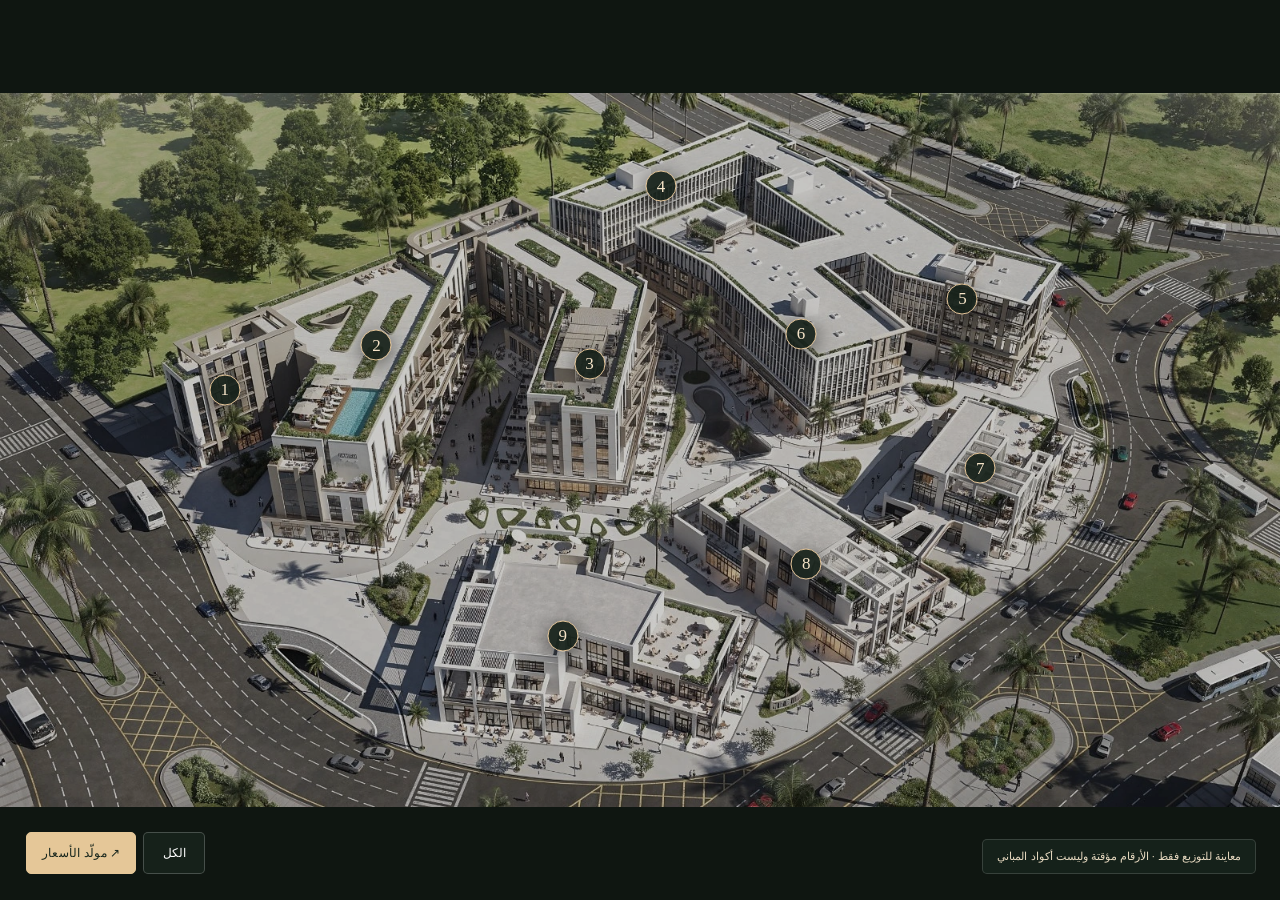
==== commit 4f9ce04d: "Show building numbers on the masterplan Made building-number markers visible as per user request on " ====
--- a/1-masterplan-preview.html
+++ b/1-masterplan-preview.html
@@ -1,5 +1,5 @@
 <!doctype html><html data-outline-version="2" data-closeups-version="2" data-perspective-version="1" lang="ar" dir="rtl"><head><meta charset="utf-8"><meta name="viewport" content="width=device-width,initial-scale=1"><title>9NORTH | استكشف المشروع</title><link rel="stylesheet" href="2-fonts.css"><style>
-*{box-sizing:border-box}body{margin:0;background:#191d19;color:#fff;font-family:'IBM Plex Sans Arabic',Tahoma,Arial,sans-serif}button,a{font:inherit}button{cursor:pointer}a{color:inherit;text-decoration:none}button:focus-visible,a:focus-visible{outline:3px solid #e5c798;outline-offset:4px}.top{height:48px;display:flex;align-items:center;justify-content:space-between;padding:0 22px;border-bottom:1px solid #ffffff20;background:#191d19}.brand{display:flex;align-items:center;gap:12px}.brand strong{font-family:Georgia,serif;font-size:20px;font-weight:400;letter-spacing:1.5px;direction:ltr}.brand small{color:#b8bcb0;font-size:9px;border-right:1px solid #ffffff30;padding-right:12px}.top a{border:1px solid #ffffff45;border-radius:4px;padding:7px 13px;font-size:11px}.layout{display:block;direction:ltr;height:100svh;min-height:560px}.scene{position:relative;overflow:hidden;display:flex;align-items:center;justify-content:center;background:#0f1611;min-width:0;height:100%}.viewport{width:100%;height:100%;overflow:auto;display:flex;align-items:center;scrollbar-width:thin}.canvas{position:relative;width:100%;flex-shrink:0;transition:width .25s}.canvas img{display:block;width:100%;height:auto;filter:brightness(.8) saturate(.8)}.canvas svg{position:absolute;inset:0;width:100%;height:100%;display:block;overflow:visible}.zone{vector-effect:non-scaling-stroke;stroke-linejoin:round}.zone{fill:#e5c79812;stroke:#ead4b0;stroke-width:1.5;cursor:pointer;transition:fill .3s ease,stroke .3s ease,filter .3s ease}.scene .canvas .zone:hover,.scene .canvas .zone.active{fill:#ffce7f3d;stroke:transparent;stroke-width:0;filter:drop-shadow(0 0 12px rgba(255,200,120,.95)) drop-shadow(0 0 32px rgba(255,180,90,.55))}.scene .canvas .zone:focus{fill:#ffce7f59;outline:none;stroke:#fff;stroke-width:2;filter:drop-shadow(0 0 12px rgba(255,200,120,.95))}@media(hover:none){.scene .canvas .zone:hover{fill:transparent;stroke:none;filter:none}.scene .canvas .zone:active{fill:#ffce7f59;stroke:transparent;filter:drop-shadow(0 0 12px rgba(255,200,120,.95)) drop-shadow(0 0 32px rgba(255,180,90,.55))}}.marker{position:absolute;transform:translate(-50%,-50%);width:31px;height:31px;border:1px solid #e1c296;border-radius:50%;background:#18221bee;color:#f6e4c8;box-shadow:0 4px 20px #0008;display:grid;place-items:center;font-family:Georgia,serif;font-size:17px;padding:0}.marker.active,.marker:hover{background:#e1c296;color:#17211a;transform:translate(-50%,-50%) scale(1.15)}.scene-top{position:absolute;top:22px;right:24px;direction:rtl;pointer-events:none;background:#18221ae6;padding:9px 14px;border:1px solid #ffffff25;border-radius:4px;font-size:11px;color:#efe2ca}.controls{position:absolute;bottom:26px;left:26px;display:flex;gap:7px;direction:ltr}.controls button{width:42px;height:42px;border:1px solid #ffffff35;background:#17231cec;color:#fff;border-radius:5px;font-size:20px}.controls button:last-child{width:62px;font-size:12px}.controls .quote-link{height:42px;display:inline-flex;align-items:center;padding:0 15px;border:1px solid #e5c798;background:#e5c798;color:#19271d;border-radius:5px;font-size:12px;letter-spacing:.2px}.scene-note{position:absolute;bottom:26px;right:24px;background:#17231ce6;border:1px solid #ffffff25;border-radius:5px;padding:10px 14px;font-size:11px;direction:rtl;color:#e7d9c0;max-width:55%}.side{direction:rtl;padding:34px 26px;overflow:auto;background:#f2ecdf;color:#27372b}.eyebrow{font-family:Georgia,serif;letter-spacing:2px;font-size:10px;color:#8b7655}.side h1{font-size:28px;font-weight:500;line-height:1.6;margin:10px 0 8px}.intro{font-size:13px;line-height:1.95;color:#61705f;margin:0 0 23px}.grid{display:grid;grid-template-columns:repeat(9,1fr);gap:4px;direction:ltr}.grid button{padding:8px 0;background:transparent;border:1px solid #c6c7b9;color:#4d5e4f;border-radius:3px;font-size:13px}.grid button.active{background:#293c2c;color:#fff;border-color:#293c2c}.detail{margin-top:23px;padding-top:22px;border-top:1px solid #cbd0c1}.detail h2{font-size:21px;font-weight:500;margin:0 0 12px}.badge{display:inline-flex;align-items:center;gap:7px;font-size:11px;color:#756044;padding:6px 9px;background:#e5dccb;border-radius:3px}.badge:before{content:'';width:6px;height:6px;border-radius:50%;background:#9a8668}.detail p{font-size:13px;color:#63715f;line-height:2;margin:16px 0}.empty{padding:18px 14px;border:1px dashed #b3b9a8;border-radius:4px;font-size:12px;line-height:1.9;color:#65745f}.return{display:block;text-align:center;background:#293c2c;color:#fff;padding:13px 12px;font-size:12px;border-radius:4px;margin-top:20px}.legend{border-top:1px solid #cbd0c1;margin-top:27px;padding-top:19px;font-size:10px;line-height:2;color:#78816f}.legend strong{display:block;color:#465542;font-weight:500;font-size:11px;margin-bottom:6px}.legend-row{display:flex;flex-wrap:wrap;gap:12px}.dot{width:6px;height:6px;border-radius:50%;display:inline-block;margin-left:4px}.green{background:#6a9975}.amber{background:#bc995b}.red{background:#b77565}.disclaimer{margin-top:13px;font-size:10px;color:#7b806f;line-height:1.9}.fade{animation:fade .25s ease}@keyframes fade{from{opacity:.4}to{opacity:1}}@media(min-width:1600px){.layout{grid-template-columns:minmax(0,1fr) 390px}.side{padding:40px}}@media(max-width:850px){.top{height:44px;padding:0 14px}.brand strong{font-size:17px}.brand small{display:none}.top a{font-size:10px;padding:6px 10px}.layout{height:100svh;min-height:0;display:block}.scene{height:100%;min-height:0}.side{padding:25px 22px}.side h1{font-size:24px}.intro{margin-bottom:17px}.scene-top{top:13px;right:13px;font-size:10px;padding:6px 9px}.scene-note{bottom:14px;right:13px;max-width:55%;font-size:9px;padding:7px 10px}.controls{bottom:14px;left:13px;gap:4px}.controls button{width:33px;height:35px;font-size:18px}.controls button:last-child{width:45px;font-size:10px}.controls .quote-link{height:35px;padding:0 11px;font-size:10px}.marker{width:24px;height:24px;font-size:14px}.zone{stroke-width:1.2}.grid{max-width:450px}.detail{margin-top:19px;padding-top:18px}.legend{margin-top:22px}}@media(prefers-reduced-motion:reduce){*{animation:none!important;transition:none!important}}
+*{box-sizing:border-box}body{margin:0;background:#191d19;color:#fff;font-family:'IBM Plex Sans Arabic',Tahoma,Arial,sans-serif}button,a{font:inherit}button{cursor:pointer}a{color:inherit;text-decoration:none}button:focus-visible,a:focus-visible{outline:3px solid #e5c798;outline-offset:4px}.top{height:48px;display:flex;align-items:center;justify-content:space-between;padding:0 22px;border-bottom:1px solid #ffffff20;background:#191d19}.brand{display:flex;align-items:center;gap:12px}.brand strong{font-family:Georgia,serif;font-size:20px;font-weight:400;letter-spacing:1.5px;direction:ltr}.brand small{color:#b8bcb0;font-size:9px;border-right:1px solid #ffffff30;padding-right:12px}.top a{border:1px solid #ffffff45;border-radius:4px;padding:7px 13px;font-size:11px}.layout{display:block;direction:ltr;height:100svh;min-height:560px}.scene{position:relative;overflow:hidden;display:flex;align-items:center;justify-content:center;background:#0f1611;min-width:0;height:100%}.viewport{width:100%;height:100%;overflow:auto;display:flex;align-items:center;scrollbar-width:thin}.canvas{position:relative;width:100%;flex-shrink:0;transition:width .25s}.canvas img{display:block;width:100%;height:auto;filter:brightness(.8) saturate(.8)}.canvas svg{position:absolute;inset:0;width:100%;height:100%;display:block;overflow:visible}.zone{vector-effect:non-scaling-stroke;stroke-linejoin:round}.zone{fill:#e5c79812;stroke:#ead4b0;stroke-width:1.5;cursor:pointer;transition:fill .3s ease,stroke .3s ease,filter .3s ease}.scene .canvas .zone:hover,.scene .canvas .zone.active{fill:#ffce7f3d;stroke:transparent;stroke-width:0;filter:drop-shadow(0 0 12px rgba(255,200,120,.95)) drop-shadow(0 0 32px rgba(255,180,90,.55))}.scene .canvas .zone:focus{fill:#ffce7f59;outline:none;stroke:#fff;stroke-width:2;filter:drop-shadow(0 0 12px rgba(255,200,120,.95))}html.pt-touch .scene .canvas .zone:hover{fill:transparent;stroke:none;filter:none}html.pt-touch .scene .canvas .zone:active{fill:#ffce7f59;stroke:transparent;filter:drop-shadow(0 0 12px rgba(255,200,120,.95)) drop-shadow(0 0 32px rgba(255,180,90,.55))}.marker{position:absolute;transform:translate(-50%,-50%);width:31px;height:31px;border:1px solid #e1c296;border-radius:50%;background:#18221bee;color:#f6e4c8;box-shadow:0 4px 20px #0008;display:grid;place-items:center;font-family:Georgia,serif;font-size:17px;padding:0}.marker.active,.marker:hover{background:#e1c296;color:#17211a;transform:translate(-50%,-50%) scale(1.15)}.scene-top{position:absolute;top:22px;right:24px;direction:rtl;pointer-events:none;background:#18221ae6;padding:9px 14px;border:1px solid #ffffff25;border-radius:4px;font-size:11px;color:#efe2ca}.controls{position:absolute;bottom:26px;left:26px;display:flex;gap:7px;direction:ltr}.controls button{width:42px;height:42px;border:1px solid #ffffff35;background:#17231cec;color:#fff;border-radius:5px;font-size:20px}.controls button:last-child{width:62px;font-size:12px}.controls .quote-link{height:42px;display:inline-flex;align-items:center;padding:0 15px;border:1px solid #e5c798;background:#e5c798;color:#19271d;border-radius:5px;font-size:12px;letter-spacing:.2px}.scene-note{position:absolute;bottom:26px;right:24px;background:#17231ce6;border:1px solid #ffffff25;border-radius:5px;padding:10px 14px;font-size:11px;direction:rtl;color:#e7d9c0;max-width:55%}.side{direction:rtl;padding:34px 26px;overflow:auto;background:#f2ecdf;color:#27372b}.eyebrow{font-family:Georgia,serif;letter-spacing:2px;font-size:10px;color:#8b7655}.side h1{font-size:28px;font-weight:500;line-height:1.6;margin:10px 0 8px}.intro{font-size:13px;line-height:1.95;color:#61705f;margin:0 0 23px}.grid{display:grid;grid-template-columns:repeat(9,1fr);gap:4px;direction:ltr}.grid button{padding:8px 0;background:transparent;border:1px solid #c6c7b9;color:#4d5e4f;border-radius:3px;font-size:13px}.grid button.active{background:#293c2c;color:#fff;border-color:#293c2c}.detail{margin-top:23px;padding-top:22px;border-top:1px solid #cbd0c1}.detail h2{font-size:21px;font-weight:500;margin:0 0 12px}.badge{display:inline-flex;align-items:center;gap:7px;font-size:11px;color:#756044;padding:6px 9px;background:#e5dccb;border-radius:3px}.badge:before{content:'';width:6px;height:6px;border-radius:50%;background:#9a8668}.detail p{font-size:13px;color:#63715f;line-height:2;margin:16px 0}.empty{padding:18px 14px;border:1px dashed #b3b9a8;border-radius:4px;font-size:12px;line-height:1.9;color:#65745f}.return{display:block;text-align:center;background:#293c2c;color:#fff;padding:13px 12px;font-size:12px;border-radius:4px;margin-top:20px}.legend{border-top:1px solid #cbd0c1;margin-top:27px;padding-top:19px;font-size:10px;line-height:2;color:#78816f}.legend strong{display:block;color:#465542;font-weight:500;font-size:11px;margin-bottom:6px}.legend-row{display:flex;flex-wrap:wrap;gap:12px}.dot{width:6px;height:6px;border-radius:50%;display:inline-block;margin-left:4px}.green{background:#6a9975}.amber{background:#bc995b}.red{background:#b77565}.disclaimer{margin-top:13px;font-size:10px;color:#7b806f;line-height:1.9}.fade{animation:fade .25s ease}@keyframes fade{from{opacity:.4}to{opacity:1}}@media(min-width:1600px){.layout{grid-template-columns:minmax(0,1fr) 390px}.side{padding:40px}}@media(max-width:850px){.top{height:44px;padding:0 14px}.brand strong{font-size:17px}.brand small{display:none}.top a{font-size:10px;padding:6px 10px}.layout{height:100svh;min-height:0;display:block}.scene{height:100%;min-height:0}.side{padding:25px 22px}.side h1{font-size:24px}.intro{margin-bottom:17px}.scene-top{top:13px;right:13px;font-size:10px;padding:6px 9px}.scene-note{bottom:14px;right:13px;max-width:55%;font-size:9px;padding:7px 10px}.controls{bottom:14px;left:13px;gap:4px}.controls button{width:33px;height:35px;font-size:18px}.controls button:last-child{width:45px;font-size:10px}.controls .quote-link{height:35px;padding:0 11px;font-size:10px}.marker{width:24px;height:24px;font-size:14px}.zone{stroke-width:1.2}.grid{max-width:450px}.detail{margin-top:19px;padding-top:18px}.legend{margin-top:22px}}@media(prefers-reduced-motion:reduce){*{animation:none!important;transition:none!important}}
 [hidden]{display:none!important}.canvas.is-closeup{transition:none}.canvas .closeup-image{filter:none;min-height:180px}.canvas.is-closeup svg,.canvas.is-closeup .marker,.canvas.is-closeup .master-image{display:none}.back-plan{position:absolute;top:22px;left:24px;padding:10px 15px;background:#f2ecdf;color:#27372b;border:1px solid #e1c296;border-radius:5px;font-size:12px;box-shadow:0 4px 20px #0004;z-index:2}.scene-top{max-width:48%}.scene-note{pointer-events:none}.canvas.is-loading .closeup-image{opacity:.25}.scene.is-closeup .scene-note{max-width:53%}@media(max-width:850px){.back-plan{top:13px;left:13px;font-size:10px;padding:8px 10px}.scene-top{max-width:45%}.canvas .closeup-image{min-height:0}}
 .veil{position:absolute;inset:0;background:#0f1611;opacity:0;pointer-events:none;z-index:1}
 .zone-tip{position:absolute;z-index:6;pointer-events:none;background:#17231ce6;border:1px solid #e5c79866;color:#f6e4c8;padding:7px 12px;border-radius:4px;font-size:12px;direction:ltr;letter-spacing:.4px;transform:translate(-50%,-135%);white-space:nowrap;font-family:Georgia,serif;box-shadow:0 4px 18px #0006}
@@ -7,7 +7,7 @@
 .scene.is-flying .controls,.scene.is-flying .back-plan{pointer-events:none;opacity:.55}
 
 /* Keep hit areas interactive while leaving the aerial unobstructed. */
-.canvas .marker{display:none}
+/* building-number markers visible: user request Nov 28 */
 .canvas .zone,.canvas .zone:hover,.canvas .zone.active,.canvas .zone:focus{fill:transparent;stroke:none;outline:none;pointer-events:all}
 /* Building entrances: lazy video and inline playback. */
 .entrance-button{position:absolute;bottom:27px;left:50%;transform:translateX(-50%);z-index:3;min-height:46px;padding:11px 28px;border:1px solid #e5c798;border-radius:5px;background:#e5c798;color:#19271d;font-family:Georgia,serif;font-size:17px;letter-spacing:.6px;box-shadow:0 5px 24px #0006}.entrance-button:hover{background:#f2dfbf}.entrance-player{position:absolute;inset:0;z-index:3;display:grid;place-items:center;background:#0f1611}.entrance-player video{display:block;width:100%;height:100%;object-fit:contain}.scene.is-playing .back-plan{z-index:5}.scene.is-playing .scene-top{z-index:4}.scene.is-playing .controls,.scene.is-playing .scene-note{display:none}@media(max-width:850px){.entrance-button{bottom:62px;padding:10px 25px;min-height:44px;font-size:16px}.scene.is-playing .scene-top{display:none}}
@@ -58,7 +58,7 @@
 @media(max-width:850px){.fp-btn span{display:none}.fp-btn{width:30px;height:30px;min-height:0;padding:0;justify-content:center;border-radius:50%}}
 
 /* Building side menu (desktop hover): fixed beside the building, same order every time */
-#fpBtn8{display:none!important}@media(hover:hover){#invHover{visibility:hidden;pointer-events:none}#fpBtn8{display:none}.zone-tip{display:none!important}}
+#fpBtn8{display:none!important}#invHover{visibility:hidden;pointer-events:none}#fpBtn8{display:none}.zone-tip{display:none!important}
 .bmenu{position:absolute;z-index:6;display:flex;flex-direction:column;gap:3px;padding:6px;min-width:138px;background:#17231cf2;border:1px solid #e5c798aa;border-radius:6px;box-shadow:0 6px 26px #000a;direction:ltr;font-family:Georgia,serif}
 .bmenu:before{content:'';position:absolute;top:-8px;bottom:-8px;left:-16px;right:-16px;z-index:-1}
 .bmenu button{display:block;width:100%;text-align:left;padding:8px 12px;border:0;border-radius:4px;background:transparent;color:#f6e4c8;font:inherit;font-size:14px;letter-spacing:.4px;white-space:nowrap}
@@ -88,7 +88,7 @@
 <footer class="paper-footer"><span>9NORTH · قائمة خاصة بالمبنى</span><span>AVAILABLE UNITS</span></footer>
 </div>
 </div>
-<script>
+<script>(function(){function f(e){var t=e.pointerType;if(!t)return;window.__pt=t;document.documentElement.classList.toggle('pt-touch',t==='touch')}document.addEventListener('pointerdown',f,true);document.addEventListener('pointermove',f,true);})();</script><script>
 let zoom=1,selectedZone=null,flying=false;
 const canvas=document.getElementById('canvas'), closeup=document.getElementById('closeupImage'), backPlan=document.getElementById('backPlan'), scene=document.querySelector('.scene'), note=document.getElementById('sceneNote'), veil=document.getElementById('veil'), viewport=document.getElementById('viewport');
 const entranceButton=document.getElementById('entranceButton'), entrancePlayer=document.getElementById('entrancePlayer'), entranceVideo=document.getElementById('entranceVideo');
@@ -160,7 +160,7 @@
 function clearSelection(){document.querySelectorAll('[data-zone]').forEach(el=>{el.classList.remove('active');if(el.tagName==='BUTTON')el.setAttribute('aria-pressed','false')})}
 const ZONE_LABELS={1:'Branded Apartments',2:'Branded Apartments',3:'Branded Apartments',4:'Admin & Clinic',5:'Clinic',6:'Admin',7:'Commercial',8:'Commercial',9:'Commercial',10:'Sky Light'};
 const zoneTip=document.getElementById('zoneTip');
-if(window.matchMedia('(hover: hover)').matches){document.querySelectorAll('.zone').forEach(z=>{const show=e=>{if(canvas.classList.contains('is-closeup')||flying){zoneTip.hidden=true;return}const r=scene.getBoundingClientRect();zoneTip.textContent=ZONE_LABELS[z.dataset.zone]||'';if(!zoneTip.textContent){zoneTip.hidden=true;return}zoneTip.style.left=(e.clientX-r.left)+'px';zoneTip.style.top=(e.clientY-r.top)+'px';zoneTip.hidden=false};z.addEventListener('mousemove',show);z.addEventListener('mouseleave',()=>{zoneTip.hidden=true})});}
+if(true){document.querySelectorAll('.zone').forEach(z=>{const show=e=>{if(canvas.classList.contains('is-closeup')||flying){zoneTip.hidden=true;return}const r=scene.getBoundingClientRect();zoneTip.textContent=ZONE_LABELS[z.dataset.zone]||'';if(!zoneTip.textContent){zoneTip.hidden=true;return}zoneTip.style.left=(e.clientX-r.left)+'px';zoneTip.style.top=(e.clientY-r.top)+'px';zoneTip.hidden=false};z.addEventListener('mousemove',show);z.addEventListener('mouseleave',()=>{zoneTip.hidden=true})});}
 function selectZone(n){
  n=Number(n);if(!Number.isInteger(n)||n<1||n>10)return;stopEntrance();selectedZone=n;scene.classList.toggle('is-plaza',n===10);zoneTip.hidden=true;
  document.querySelectorAll('[data-zone]').forEach(el=>{const selected=el.dataset.zone===String(n);el.classList.toggle('active',selected);if(el.tagName==='BUTTON')el.setAttribute('aria-pressed',String(selected))});
@@ -238,12 +238,12 @@
 
 /* Inventory: hover button + paper overlay (concept only, no live unit data yet) */
 const invHover=document.getElementById('invHover'),invCloseup=document.getElementById('invCloseup'),paperVeil=document.getElementById('paperVeil'),paperTitle=document.getElementById('paperTitle'),paperSub=document.getElementById('paperSub'),paperClose=document.getElementById('paperClose');
-let invHoverZone=null,invHideTimer=null;
+let invHoverZone=null,invHideTimer=null;let swTimer=null,swPending=null;
 function invAvailable(n){return Number.isInteger(n)&&n>=1&&n<=9}
 function positionInvHover(n){const p=MARKER_POS[n];if(!p)return;const cr=canvas.getBoundingClientRect(),sr=scene.getBoundingClientRect();const x=cr.left+cr.width*p[0]/100-sr.left,y=cr.top+cr.height*p[1]/100-sr.top;invHover.style.left=Math.min(Math.max(x,60),sr.width-60)+'px';invHover.style.top=Math.min(Math.max(y-17,8),sr.height-52)+'px'}
-function showInvHover(n,x,y){if(typeof planOpen!=='undefined'&&planOpen)return;if(!invAvailable(n)||canvas.classList.contains('is-closeup')||flying||!paperVeil.hidden)return;clearTimeout(invHideTimer);if(invHover.hidden||invHoverZone!==n)positionInvHover(n);invHoverZone=n;invHover.hidden=false}
-function hideInvHoverSoon(){clearTimeout(invHideTimer);invHideTimer=setTimeout(()=>{invHover.hidden=true;invHoverZone=null},280)}
-if(window.matchMedia('(hover: hover)').matches){
+function showInvHover(n,x,y){if(window.__pt==='touch')return;if(typeof planOpen!=='undefined'&&planOpen)return;if(!invAvailable(n)||canvas.classList.contains('is-closeup')||flying||!paperVeil.hidden)return;clearTimeout(invHideTimer);if(!invHover.hidden&&invHoverZone!==null&&invHoverZone!==n){if(swPending!==n){clearTimeout(swTimer);swPending=n;swTimer=setTimeout(function(){swPending=null;invHoverZone=n;positionInvHover(n);invHover.hidden=false},450)}return}clearTimeout(swTimer);swPending=null;if(invHover.hidden||invHoverZone!==n)positionInvHover(n);invHoverZone=n;invHover.hidden=false}
+function hideInvHoverSoon(){clearTimeout(invHideTimer);clearTimeout(swTimer);swPending=null;invHideTimer=setTimeout(()=>{invHover.hidden=true;invHoverZone=null},600)}
+if(true){
  document.querySelectorAll('.zone').forEach(z=>{const zn=Number(z.dataset.zone);z.addEventListener('mouseenter',e=>showInvHover(zn,e.clientX,e.clientY));z.addEventListener('mousemove',e=>showInvHover(zn,e.clientX,e.clientY));z.addEventListener('mouseleave',hideInvHoverSoon)});
  document.querySelectorAll('.marker').forEach(m=>{m.addEventListener('mouseenter',()=>clearTimeout(invHideTimer));m.addEventListener('mouseleave',hideInvHoverSoon)});
  invHover.addEventListener('mouseenter',()=>clearTimeout(invHideTimer));
@@ -314,7 +314,7 @@
 new MutationObserver(()=>{if(invHover.hidden||!invHoverZone){bmenu.hidden=true;return}
  if(bmenu.hidden||bmZone!==invHoverZone){bmZone=invHoverZone;bmUse.textContent=ZONE_LABELS[bmZone]||'';bmNote.hidden=true;bmFp.setAttribute('aria-disabled',bmZone===8?'false':'true');bmenu.hidden=false;placeBmenu(bmZone)}
 }).observe(invHover,{attributes:true,attributeFilter:['hidden','style']});
-bmenu.addEventListener('mouseenter',()=>clearTimeout(invHideTimer));
+bmenu.addEventListener('mouseenter',()=>{clearTimeout(invHideTimer);clearTimeout(swTimer);swPending=null});
 bmenu.addEventListener('mouseleave',hideInvHoverSoon);
 bmUse.addEventListener('click',()=>{const n=bmZone;bmenu.hidden=true;invHover.hidden=true;if(n)cinematicToZone(n)});
 bmInv.addEventListener('click',()=>{if(bmZone)openPaper(bmZone);bmenu.hidden=true});
